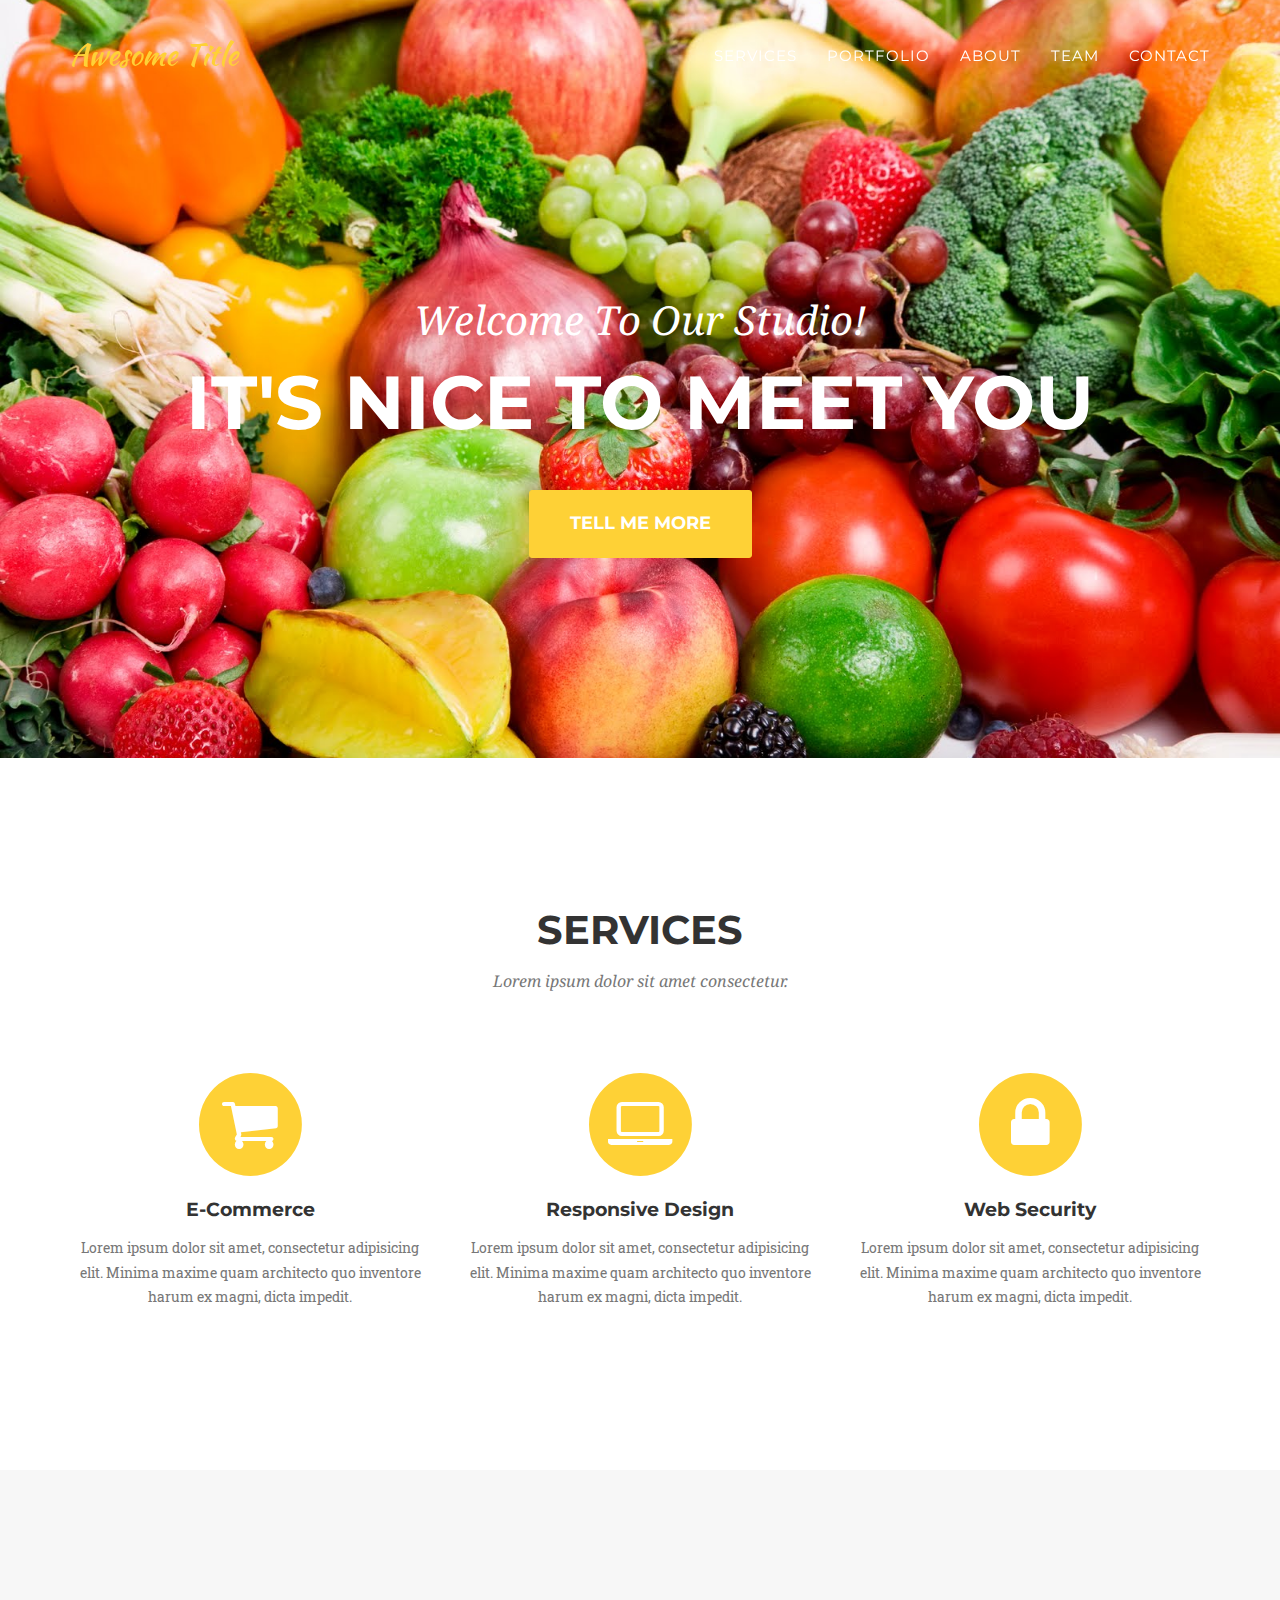
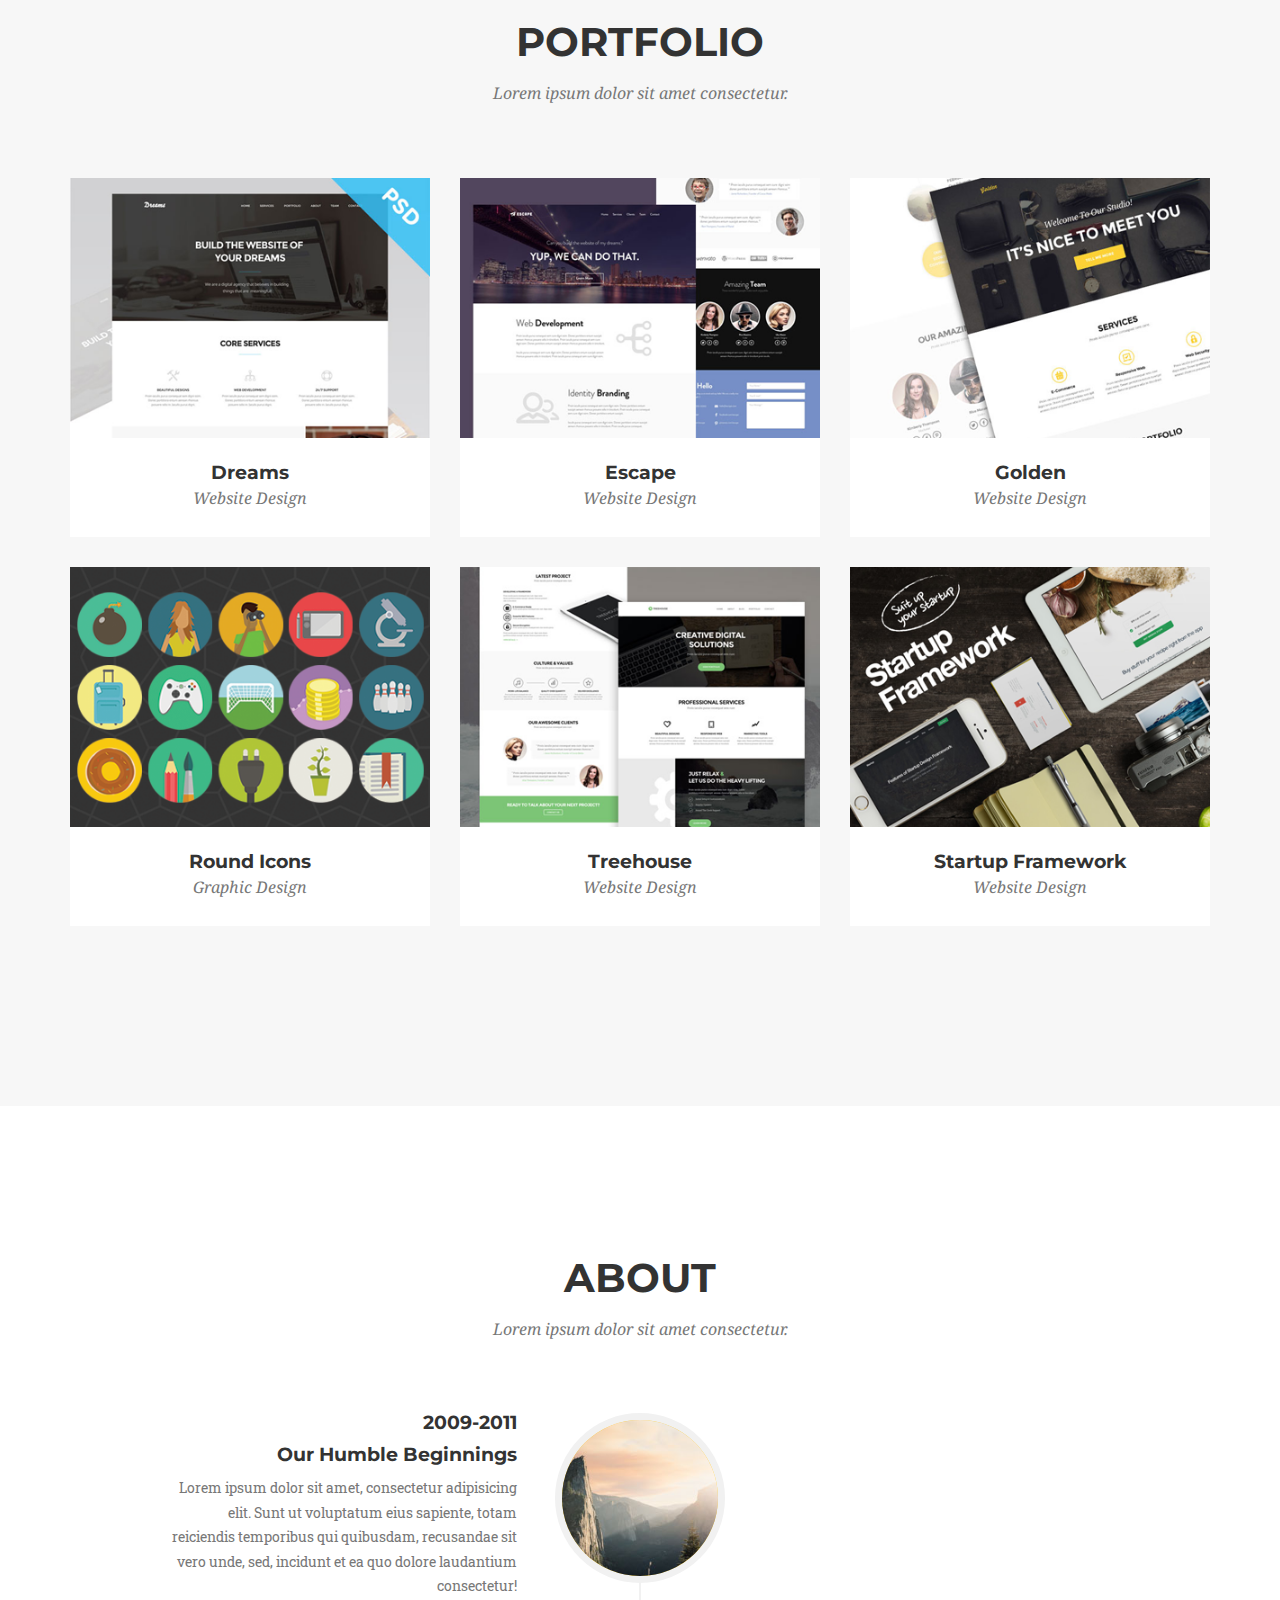
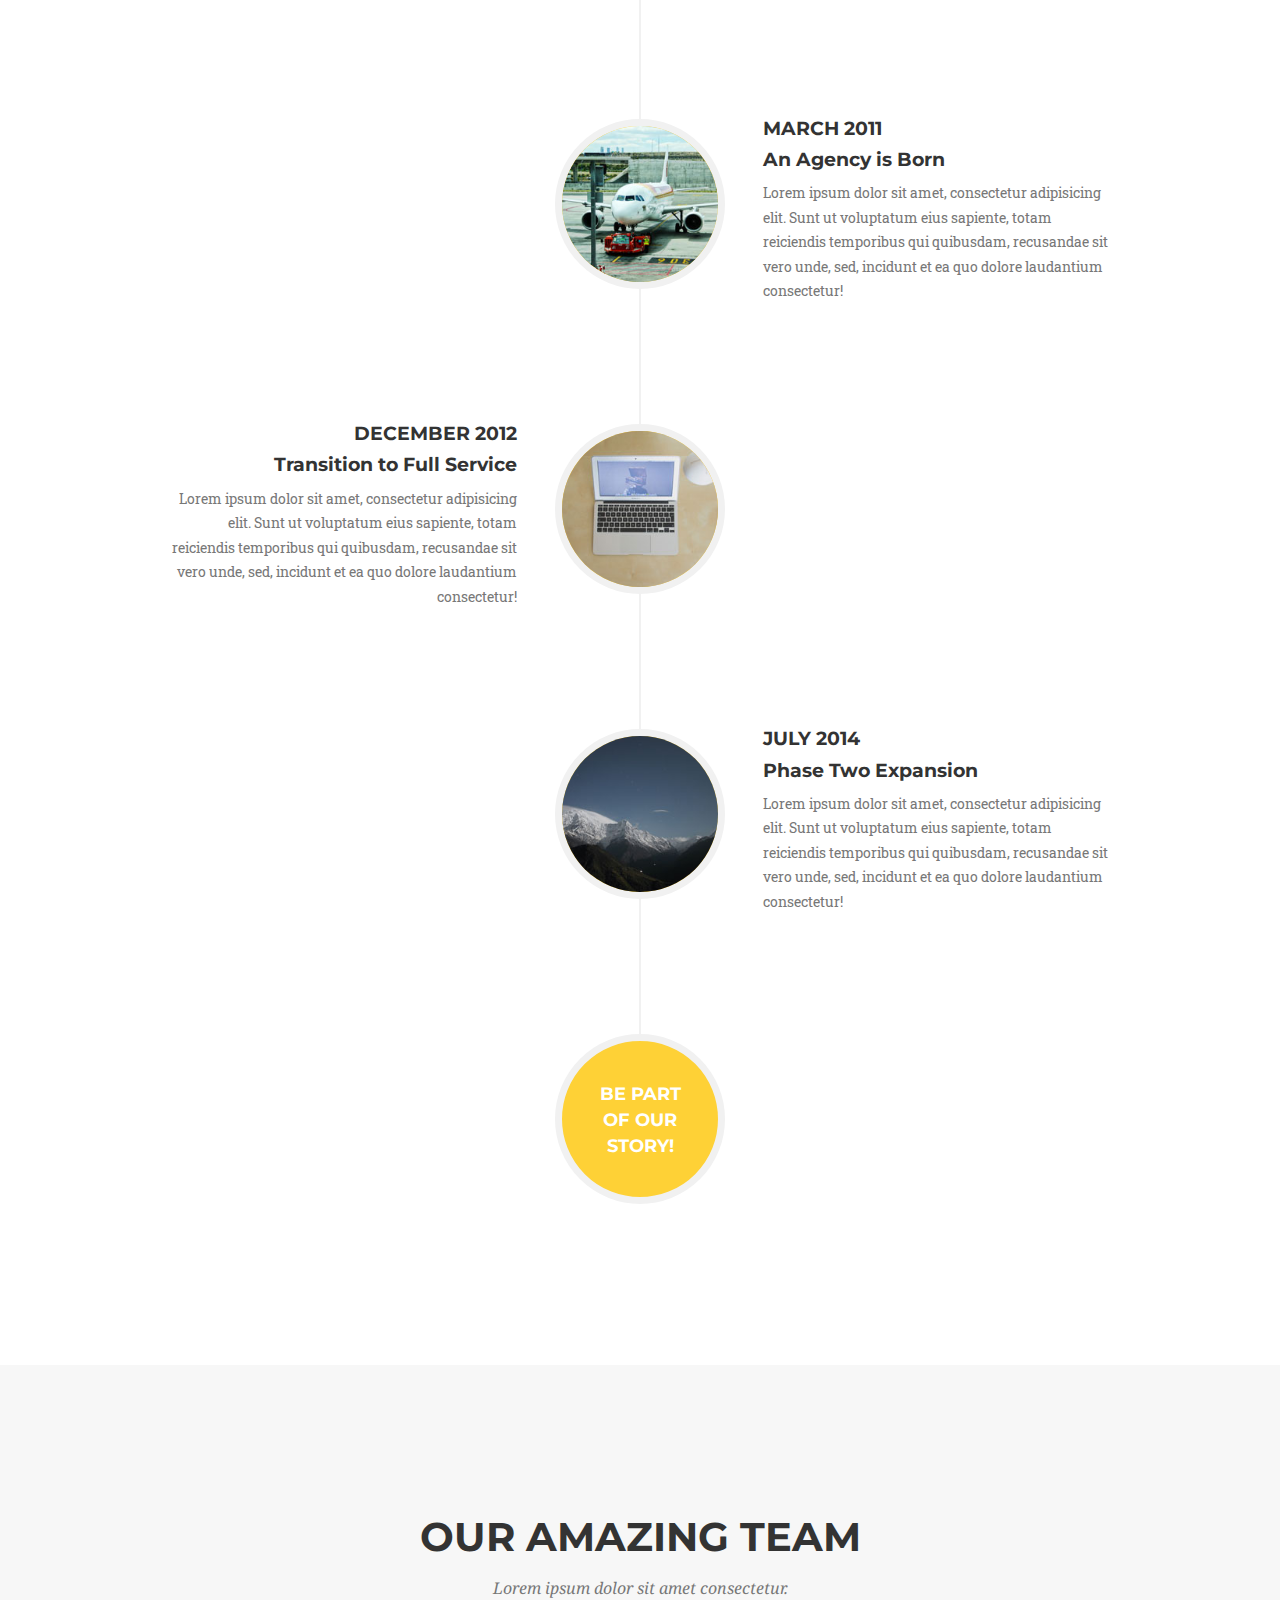
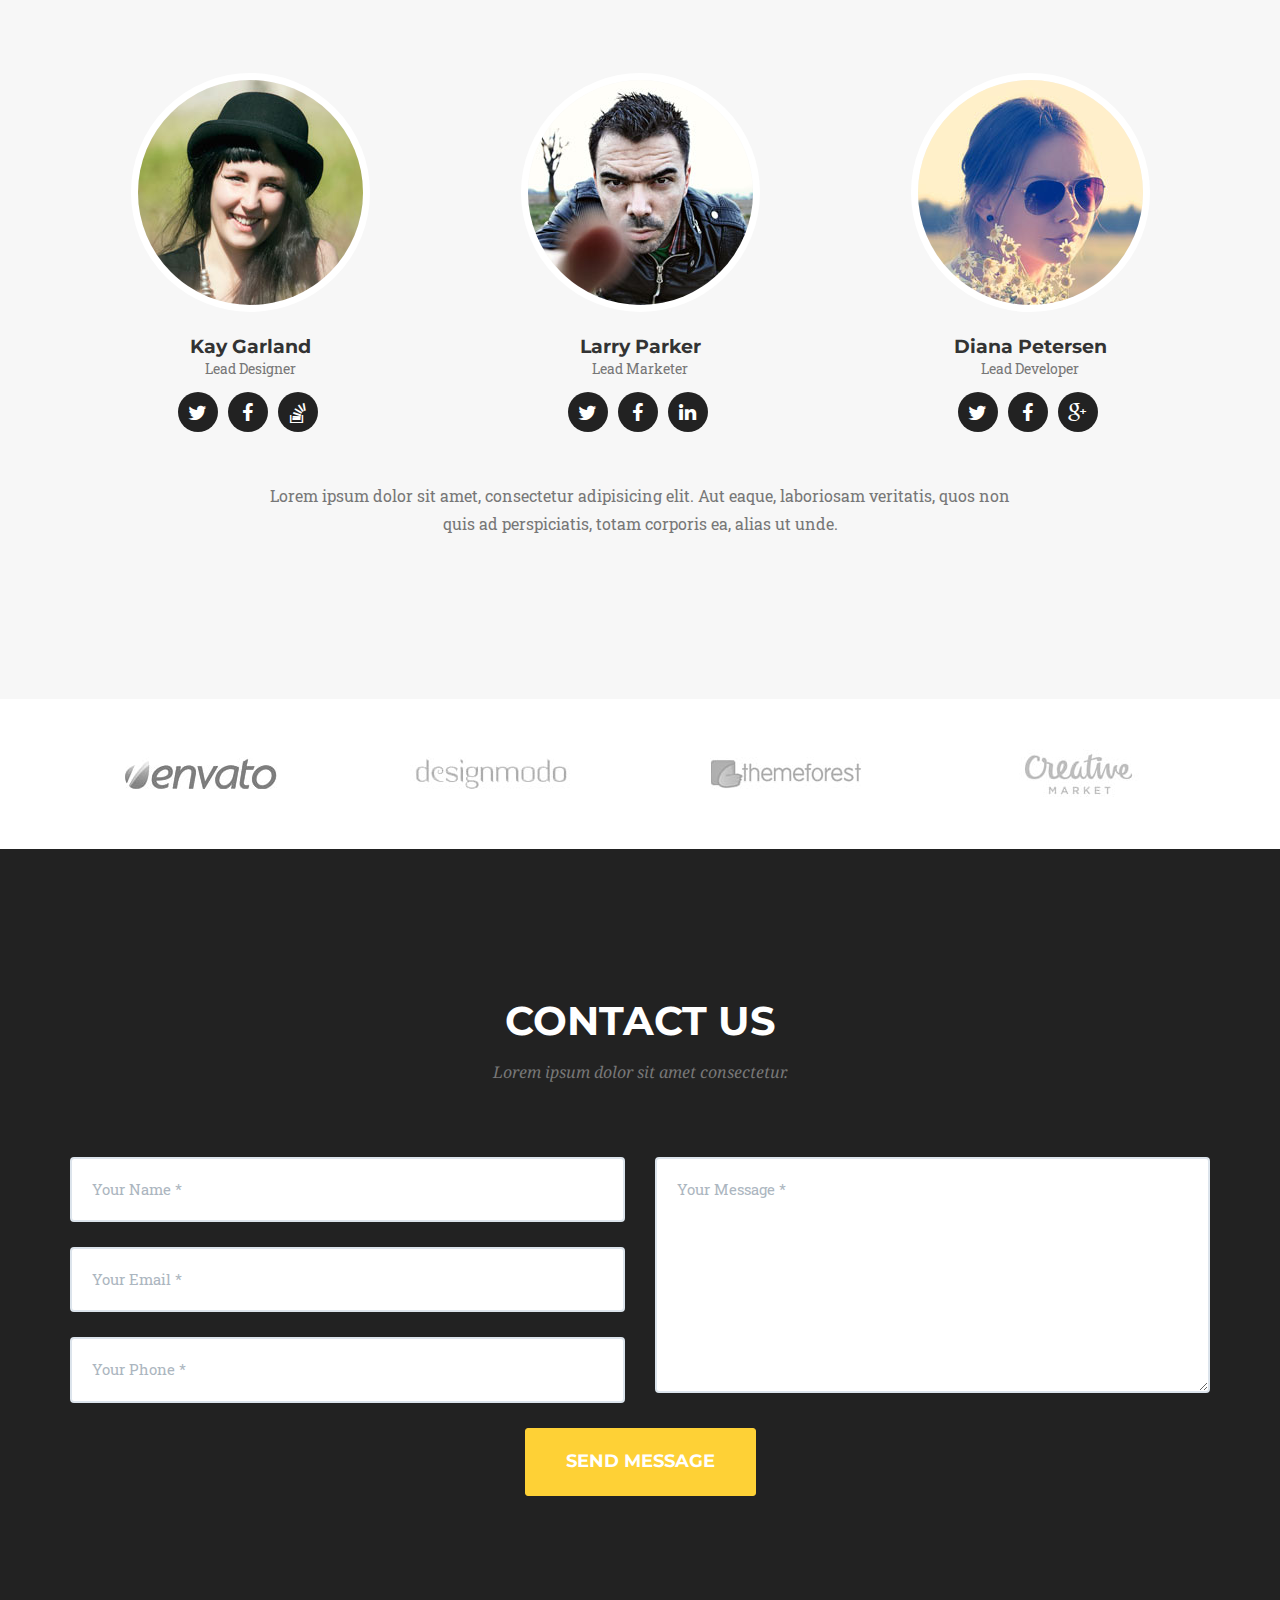
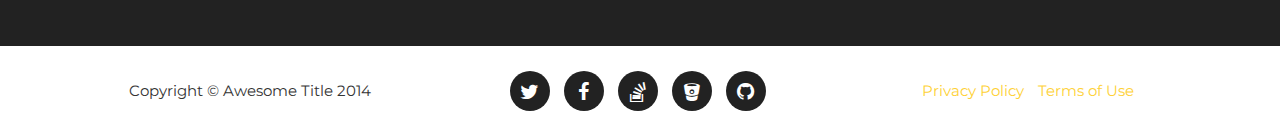
==== web development/2014/07/14/project-5/index.html @ 71df3bcd "2015-03-20" ====
<!DOCTYPE html>
<html>

  <head>
    <meta charset="utf-8">
    <meta http-equiv="X-UA-Compatible" content="IE=edge">
    <title>Startup Framework</title>
    <meta name="viewport" content="width=device-width">
    <meta name="description" content="Write an awesome description for your new site here. You can edit this line in _config.yml. It will appear in your document head meta (for Google search results) and in your feed.xml site description.">
    <link rel="canonical" href="https://y7kim.github.io/web%20development/2014/07/14/project-5/">


    <!-- Custom CSS & Bootstrap Core CSS - Uses Bootswatch Flatly Theme: http://bootswatch.com/flatly/ -->
    <link rel="stylesheet" href="/style.css">

    <!-- Custom Fonts -->
    <link rel="stylesheet" href="/assets/css/font-awesome/css/font-awesome.min.css">
    <link href="http://fonts.googleapis.com/css?family=Montserrat:400,700" rel="stylesheet" type="text/css">
    <link href='http://fonts.googleapis.com/css?family=Kaushan+Script' rel='stylesheet' type='text/css'>
    <link href="http://fonts.googleapis.com/css?family=Lato:400,700,400italic,700italic" rel="stylesheet" type="text/css">
    <link href='http://fonts.googleapis.com/css?family=Droid+Serif:400,700,400italic,700italic' rel='stylesheet' type='text/css'>
    <link href='http://fonts.googleapis.com/css?family=Roboto+Slab:400,100,300,700' rel='stylesheet' type='text/css'>

    <!-- HTML5 Shim and Respond.js IE8 support of HTML5 elements and media queries -->
    <!-- WARNING: Respond.js doesn't work if you view the page via file:// -->
    <!--[if lt IE 9]>
        <script src="https://oss.maxcdn.com/libs/html5shiv/3.7.0/html5shiv.js"></script>
        <script src="https://oss.maxcdn.com/libs/respond.js/1.4.2/respond.min.js"></script>
    <![endif]-->
</head>



    <body id="page-top" class="index">

    <!-- Navigation -->
    <nav class="navbar navbar-default navbar-fixed-top">
        <div class="container">
            <!-- Brand and toggle get grouped for better mobile display -->
            <div class="navbar-header page-scroll">
                <button type="button" class="navbar-toggle" data-toggle="collapse" data-target="#bs-example-navbar-collapse-1">
                    <span class="sr-only">Toggle navigation</span>
                    <span class="icon-bar"></span>
                    <span class="icon-bar"></span>
                    <span class="icon-bar"></span>
                </button>
                <a class="navbar-brand page-scroll" href="#page-top">Awesome Title</a>
            </div>

            <!-- Collect the nav links, forms, and other content for toggling -->
            <div class="collapse navbar-collapse" id="bs-example-navbar-collapse-1">
                <ul class="nav navbar-nav navbar-right">
                    <li class="hidden">
                        <a href="#page-top"></a>
                    </li>
                    <li>
                        <a class="page-scroll" href="#services">Services</a>
                    </li>
                    <li>
                        <a class="page-scroll" href="#portfolio">Portfolio</a>
                    </li>
                    <li>
                        <a class="page-scroll" href="#about">About</a>
                    </li>
                    <li>
                        <a class="page-scroll" href="#team">Team</a>
                    </li>
                    <li>
                        <a class="page-scroll" href="#contact">Contact</a>
                    </li>
                </ul>
            </div>
            <!-- /.navbar-collapse -->
        </div>
        <!-- /.container-fluid -->
    </nav>

    <!-- Header -->
    <header>
        <div class="container">
            <div class="intro-text">
                <div class="intro-lead-in">Welcome To Our Studio!</div>
                <div class="intro-heading">It's Nice To Meet You</div>
                <a href="#services" class="page-scroll btn btn-xl">Tell Me More</a>
            </div>
        </div>
    </header>
<!--
        
          
        
          
        
 -->


    <!-- Services Section -->
    <section id="services">
        <div class="container">
            <div class="row">
                <div class="col-lg-12 text-center">
                    <h2 class="section-heading">Services</h2>
                    <h3 class="section-subheading text-muted">Lorem ipsum dolor sit amet consectetur.</h3>
                </div>
            </div>
            <div class="row text-center">
                <div class="col-md-4">
                    <span class="fa-stack fa-4x">
                        <i class="fa fa-circle fa-stack-2x text-primary"></i>
                        <i class="fa fa-shopping-cart fa-stack-1x fa-inverse"></i>
                    </span>
                    <h4 class="service-heading">E-Commerce</h4>
                    <p class="text-muted">Lorem ipsum dolor sit amet, consectetur adipisicing elit. Minima maxime quam architecto quo inventore harum ex magni, dicta impedit.</p>
                </div>
                <div class="col-md-4">
                    <span class="fa-stack fa-4x">
                        <i class="fa fa-circle fa-stack-2x text-primary"></i>
                        <i class="fa fa-laptop fa-stack-1x fa-inverse"></i>
                    </span>
                    <h4 class="service-heading">Responsive Design</h4>
                    <p class="text-muted">Lorem ipsum dolor sit amet, consectetur adipisicing elit. Minima maxime quam architecto quo inventore harum ex magni, dicta impedit.</p>
                </div>
                <div class="col-md-4">
                    <span class="fa-stack fa-4x">
                        <i class="fa fa-circle fa-stack-2x text-primary"></i>
                        <i class="fa fa-lock fa-stack-1x fa-inverse"></i>
                    </span>
                    <h4 class="service-heading">Web Security</h4>
                    <p class="text-muted">Lorem ipsum dolor sit amet, consectetur adipisicing elit. Minima maxime quam architecto quo inventore harum ex magni, dicta impedit.</p>
                </div>
            </div>
        </div>
    </section>
    <!-- Portfolio Grid Section -->
    <section id="portfolio" class="bg-light-gray">
        <div class="container">
            <div class="row">
                <div class="col-lg-12 text-center">
                    <h2 class="section-heading">Portfolio</h2>
                    <h3 class="section-subheading text-muted">Lorem ipsum dolor sit amet consectetur.</h3>
                </div>
            </div>
            <div class="row">
            
                <div class="col-md-4 col-sm-6 portfolio-item">
                    <a href="#portfolioModal1" class="portfolio-link" data-toggle="modal">
                        <div class="portfolio-hover">
                            <div class="portfolio-hover-content">
                                <i class="fa fa-plus fa-3x"></i>
                            </div>
                        </div>
                        <img src="/assets/img/portfolio/dreams-thumbnail.png" class="img-responsive" alt="">
                    </a>
                    <div class="portfolio-caption">
                        <h4>Dreams</h4>
                        <p class="text-muted">Website Design</p>
                    </div>
                </div>
            
                <div class="col-md-4 col-sm-6 portfolio-item">
                    <a href="#portfolioModal2" class="portfolio-link" data-toggle="modal">
                        <div class="portfolio-hover">
                            <div class="portfolio-hover-content">
                                <i class="fa fa-plus fa-3x"></i>
                            </div>
                        </div>
                        <img src="/assets/img/portfolio/escape-thumbnail.png" class="img-responsive" alt="">
                    </a>
                    <div class="portfolio-caption">
                        <h4>Escape</h4>
                        <p class="text-muted">Website Design</p>
                    </div>
                </div>
            
                <div class="col-md-4 col-sm-6 portfolio-item">
                    <a href="#portfolioModal3" class="portfolio-link" data-toggle="modal">
                        <div class="portfolio-hover">
                            <div class="portfolio-hover-content">
                                <i class="fa fa-plus fa-3x"></i>
                            </div>
                        </div>
                        <img src="/assets/img/portfolio/golden-thumbnail.png" class="img-responsive" alt="">
                    </a>
                    <div class="portfolio-caption">
                        <h4>Golden</h4>
                        <p class="text-muted">Website Design</p>
                    </div>
                </div>
            
                <div class="col-md-4 col-sm-6 portfolio-item">
                    <a href="#portfolioModal6" class="portfolio-link" data-toggle="modal">
                        <div class="portfolio-hover">
                            <div class="portfolio-hover-content">
                                <i class="fa fa-plus fa-3x"></i>
                            </div>
                        </div>
                        <img src="/assets/img/portfolio/roundicons-thumbnail.png" class="img-responsive" alt="">
                    </a>
                    <div class="portfolio-caption">
                        <h4>Round Icons</h4>
                        <p class="text-muted">Graphic Design</p>
                    </div>
                </div>
            
                <div class="col-md-4 col-sm-6 portfolio-item">
                    <a href="#portfolioModal4" class="portfolio-link" data-toggle="modal">
                        <div class="portfolio-hover">
                            <div class="portfolio-hover-content">
                                <i class="fa fa-plus fa-3x"></i>
                            </div>
                        </div>
                        <img src="/assets/img/portfolio/treehouse-thumbnail.png" class="img-responsive" alt="">
                    </a>
                    <div class="portfolio-caption">
                        <h4>Treehouse</h4>
                        <p class="text-muted">Website Design</p>
                    </div>
                </div>
            
                <div class="col-md-4 col-sm-6 portfolio-item">
                    <a href="#portfolioModal5" class="portfolio-link" data-toggle="modal">
                        <div class="portfolio-hover">
                            <div class="portfolio-hover-content">
                                <i class="fa fa-plus fa-3x"></i>
                            </div>
                        </div>
                        <img src="/assets/img/portfolio/startup-framework-thumbnail.png" class="img-responsive" alt="">
                    </a>
                    <div class="portfolio-caption">
                        <h4>Startup Framework</h4>
                        <p class="text-muted">Website Design</p>
                    </div>
                </div>
            
            </div>
        </div>
    </section>
    <!-- About Section -->
    <section id="about">
        <div class="container">
            <div class="row">
                <div class="col-lg-12 text-center">
                    <h2 class="section-heading">About</h2>
                    <h3 class="section-subheading text-muted">Lorem ipsum dolor sit amet consectetur.</h3>
                </div>
            </div>
            <div class="row">
                <div class="col-lg-12">
                    <ul class="timeline">
                        <li>
                            <div class="timeline-image">
                                <img class="img-circle img-responsive" src="/assets/img/about/1.jpg" alt="">
                            </div>
                            <div class="timeline-panel">
                                <div class="timeline-heading">
                                    <h4>2009-2011</h4>
                                    <h4 class="subheading">Our Humble Beginnings</h4>
                                </div>
                                <div class="timeline-body">
                                    <p class="text-muted">Lorem ipsum dolor sit amet, consectetur adipisicing elit. Sunt ut voluptatum eius sapiente, totam reiciendis temporibus qui quibusdam, recusandae sit vero unde, sed, incidunt et ea quo dolore laudantium consectetur!</p>
                                </div>
                            </div>
                        </li>
                        <li class="timeline-inverted">
                            <div class="timeline-image">
                                <img class="img-circle img-responsive" src="/assets/img/about/2.jpg" alt="">
                            </div>
                            <div class="timeline-panel">
                                <div class="timeline-heading">
                                    <h4>March 2011</h4>
                                    <h4 class="subheading">An Agency is Born</h4>
                                </div>
                                <div class="timeline-body">
                                    <p class="text-muted">Lorem ipsum dolor sit amet, consectetur adipisicing elit. Sunt ut voluptatum eius sapiente, totam reiciendis temporibus qui quibusdam, recusandae sit vero unde, sed, incidunt et ea quo dolore laudantium consectetur!</p>
                                </div>
                            </div>
                        </li>
                        <li>
                            <div class="timeline-image">
                                <img class="img-circle img-responsive" src="/assets/img/about/3.jpg" alt="">
                            </div>
                            <div class="timeline-panel">
                                <div class="timeline-heading">
                                    <h4>December 2012</h4>
                                    <h4 class="subheading">Transition to Full Service</h4>
                                </div>
                                <div class="timeline-body">
                                    <p class="text-muted">Lorem ipsum dolor sit amet, consectetur adipisicing elit. Sunt ut voluptatum eius sapiente, totam reiciendis temporibus qui quibusdam, recusandae sit vero unde, sed, incidunt et ea quo dolore laudantium consectetur!</p>
                                </div>
                            </div>
                        </li>
                        <li class="timeline-inverted">
                            <div class="timeline-image">
                                <img class="img-circle img-responsive" src="/assets/img/about/4.jpg" alt="">
                            </div>
                            <div class="timeline-panel">
                                <div class="timeline-heading">
                                    <h4>July 2014</h4>
                                    <h4 class="subheading">Phase Two Expansion</h4>
                                </div>
                                <div class="timeline-body">
                                    <p class="text-muted">Lorem ipsum dolor sit amet, consectetur adipisicing elit. Sunt ut voluptatum eius sapiente, totam reiciendis temporibus qui quibusdam, recusandae sit vero unde, sed, incidunt et ea quo dolore laudantium consectetur!</p>
                                </div>
                            </div>
                        </li>
                        <li class="timeline-inverted">
                            <div class="timeline-image">
                                <h4>Be Part
                                    <br>Of Our
                                    <br>Story!</h4>
                            </div>
                        </li>
                    </ul>
                </div>
            </div>
        </div>
    </section>
    <!-- Team Section -->
    <section id="team" class="bg-light-gray">
        <div class="container">
            <div class="row">
                <div class="col-lg-12 text-center">
                    <h2 class="section-heading">Our Amazing Team</h2>
                    <h3 class="section-subheading text-muted">Lorem ipsum dolor sit amet consectetur.</h3>
                </div>
            </div>
            <div class="row">
                
                <div class="col-sm-4">
                    <div class="team-member">
                        <img src="/assets/img/team/1.jpg" class="img-responsive img-circle" alt="">
                        <h4>Kay Garland</h4>
                        <p class="text-muted">Lead Designer</p>
                        <ul class="list-inline social-buttons">
                            
                            <li><a href=""><i class="fa fa-twitter"></i></a>
                            
                            <li><a href=""><i class="fa fa-facebook"></i></a>
                            
                            <li><a href=""><i class="fa fa-stack-overflow"></i></a>
                            

                        </ul>
                    </div>
                </div>
                
                <div class="col-sm-4">
                    <div class="team-member">
                        <img src="/assets/img/team/2.jpg" class="img-responsive img-circle" alt="">
                        <h4>Larry Parker</h4>
                        <p class="text-muted">Lead Marketer</p>
                        <ul class="list-inline social-buttons">
                            
                            <li><a href=""><i class="fa fa-twitter"></i></a>
                            
                            <li><a href=""><i class="fa fa-facebook"></i></a>
                            
                            <li><a href=""><i class="fa fa-linkedin"></i></a>
                            

                        </ul>
                    </div>
                </div>
                
                <div class="col-sm-4">
                    <div class="team-member">
                        <img src="/assets/img/team/3.jpg" class="img-responsive img-circle" alt="">
                        <h4>Diana Petersen</h4>
                        <p class="text-muted">Lead Developer</p>
                        <ul class="list-inline social-buttons">
                            
                            <li><a href=""><i class="fa fa-twitter"></i></a>
                            
                            <li><a href=""><i class="fa fa-facebook"></i></a>
                            
                            <li><a href=""><i class="fa fa-google-plus"></i></a>
                            

                        </ul>
                    </div>
                </div>
                
            </div>
            <div class="row">
                <div class="col-lg-8 col-lg-offset-2 text-center">
                    <p class="large text-muted">Lorem ipsum dolor sit amet, consectetur adipisicing elit. Aut eaque, laboriosam veritatis, quos non quis ad perspiciatis, totam corporis ea, alias ut unde.</p>
                </div>
            </div>
        </div>
    </section>
    <!-- Clients Aside -->
    <aside class="clients">
        <div class="container">
            <div class="row">
                <div class="col-md-3 col-sm-6">
                    <a href="#">
                        <img src="/assets/img/logos/envato.jpg" class="img-responsive img-centered" alt="">
                    </a>
                </div>
                <div class="col-md-3 col-sm-6">
                    <a href="#">
                        <img src="/assets/img/logos/designmodo.jpg" class="img-responsive img-centered" alt="">
                    </a>
                </div>
                <div class="col-md-3 col-sm-6">
                    <a href="#">
                        <img src="/assets/img/logos/themeforest.jpg" class="img-responsive img-centered" alt="">
                    </a>
                </div>
                <div class="col-md-3 col-sm-6">
                    <a href="#">
                        <img src="/assets/img/logos/creative-market.jpg" class="img-responsive img-centered" alt="">
                    </a>
                </div>
            </div>
        </div>
    </aside>
    <section id="contact">
        <div class="container">
            <div class="row">
                <div class="col-lg-12 text-center">
                    <h2 class="section-heading">Contact Us</h2>
                    <h3 class="section-subheading text-muted">Lorem ipsum dolor sit amet consectetur.</h3>
                </div>
            </div>
            <div class="row">
                <div class="col-lg-12">
                    <form name="sentMessage" id="contactForm" novalidate>
                        <div class="row">
                            <div class="col-md-6">
                                <div class="form-group">
                                    <input type="text" class="form-control" placeholder="Your Name *" id="name" required data-validation-required-message="Please enter your name.">
                                    <p class="help-block text-danger"></p>
                                </div>
                                <div class="form-group">
                                    <input type="email" class="form-control" placeholder="Your Email *" id="email" required data-validation-required-message="Please enter your email address.">
                                    <p class="help-block text-danger"></p>
                                </div>
                                <div class="form-group">
                                    <input type="tel" class="form-control" placeholder="Your Phone *" id="phone" required data-validation-required-message="Please enter your phone number.">
                                    <p class="help-block text-danger"></p>
                                </div>
                            </div>
                            <div class="col-md-6">
                                <div class="form-group">
                                    <textarea class="form-control" placeholder="Your Message *" id="message" required data-validation-required-message="Please enter a message."></textarea>
                                    <p class="help-block text-danger"></p>
                                </div>
                            </div>
                            <div class="clearfix"></div>
                            <div class="col-lg-12 text-center">
                                <div id="success"></div>
                                <button type="submit" class="btn btn-xl">Send Message</button>
                            </div>
                        </div>
                    </form>
                </div>
            </div>
        </div>
    </section>
      <footer>
        <div class="container">
            <div class="row">
                <div class="col-md-4">
                    <span class="copyright">Copyright &copy; Awesome Title 2014</span>
                </div>
                <div class="col-md-4">
                    <ul class="list-inline social-buttons">
                        
                        <li><a href="http://twitter.com/jekyllrb"><i class="fa fa-twitter"></i></a>
                        </li>
                        
                        <li><a href=""><i class="fa fa-facebook"></i></a>
                        </li>
                        
                        <li><a href="http://stackoverflow.com/questions/tagged/jekyll"><i class="fa fa-stack-overflow"></i></a>
                        </li>
                        
                        <li><a href="http://bitbucket.org/jekyll"><i class="fa fa-bitbucket"></i></a>
                        </li>
                        
                        <li><a href="http://github.com/jekyll"><i class="fa fa-github"></i></a>
                        </li>
                        
                    </ul>
                </div>
                <div class="col-md-4">
                    <ul class="list-inline quicklinks">
                        <li><a href="#">Privacy Policy</a>
                        </li>
                        <li><a href="#">Terms of Use</a>
                        </li>
                    </ul>
                </div>
            </div>
        </div>
    </footer>
     <!-- Portfolio Modals -->
 
    <div class="portfolio-modal modal fade" id="portfolioModal1" tabindex="-1" role="dialog" aria-hidden="true">
        <div class="modal-content">
            <div class="close-modal" data-dismiss="modal">
                <div class="lr">
                    <div class="rl">
                    </div>
                </div>
            </div>
            <div class="container">
                <div class="row">
                    <div class="col-lg-8 col-lg-offset-2">
                        <div class="modal-body">
                            <h2>Dreams</h2>
                            <hr class="star-primary">
                            <img src="/assets/img/portfolio/dreams.png" class="img-responsive img-centered" alt="image-alt">
                            <p>Lorem ipsum dolor sit amet, usu cu alterum nominavi lobortis. At duo novum diceret. Tantas apeirian vix et, usu sanctus postulant inciderint ut, populo diceret necessitatibus in vim. Cu eum dicam feugiat noluisse.</p>
                            <ul class="list-inline item-details">
                                <li>Client:
                                    <strong><a href="http://startbootstrap.com">Start Bootstrap</a>
                                    </strong>
                                </li>
                                <li>Date:
                                    <strong><a href="http://startbootstrap.com">April 2014</a>
                                    </strong>
                                </li>
                                <li>Service:
                                    <strong><a href="http://startbootstrap.com">Web Development</a>
                                    </strong>
                                </li>
                            </ul>
                            <button type="button" class="btn btn-default" data-dismiss="modal"><i class="fa fa-times"></i> Close</button>
                        </div>
                    </div>
                </div>
            </div>
        </div>
    </div>

    <div class="portfolio-modal modal fade" id="portfolioModal2" tabindex="-1" role="dialog" aria-hidden="true">
        <div class="modal-content">
            <div class="close-modal" data-dismiss="modal">
                <div class="lr">
                    <div class="rl">
                    </div>
                </div>
            </div>
            <div class="container">
                <div class="row">
                    <div class="col-lg-8 col-lg-offset-2">
                        <div class="modal-body">
                            <h2>Escape</h2>
                            <hr class="star-primary">
                            <img src="/assets/img/portfolio/escape.png" class="img-responsive img-centered" alt="image-alt">
                            <p>Lorem ipsum dolor sit amet, usu cu alterum nominavi lobortis. At duo novum diceret. Tantas apeirian vix et, usu sanctus postulant inciderint ut, populo diceret necessitatibus in vim. Cu eum dicam feugiat noluisse.</p>
                            <ul class="list-inline item-details">
                                <li>Client:
                                    <strong><a href="http://startbootstrap.com">Start Bootstrap</a>
                                    </strong>
                                </li>
                                <li>Date:
                                    <strong><a href="http://startbootstrap.com">April 2014</a>
                                    </strong>
                                </li>
                                <li>Service:
                                    <strong><a href="http://startbootstrap.com">Web Development</a>
                                    </strong>
                                </li>
                            </ul>
                            <button type="button" class="btn btn-default" data-dismiss="modal"><i class="fa fa-times"></i> Close</button>
                        </div>
                    </div>
                </div>
            </div>
        </div>
    </div>

    <div class="portfolio-modal modal fade" id="portfolioModal3" tabindex="-1" role="dialog" aria-hidden="true">
        <div class="modal-content">
            <div class="close-modal" data-dismiss="modal">
                <div class="lr">
                    <div class="rl">
                    </div>
                </div>
            </div>
            <div class="container">
                <div class="row">
                    <div class="col-lg-8 col-lg-offset-2">
                        <div class="modal-body">
                            <h2>Golden</h2>
                            <hr class="star-primary">
                            <img src="/assets/img/portfolio/golden.png" class="img-responsive img-centered" alt="image-alt">
                            <p>Lorem ipsum dolor sit amet, usu cu alterum nominavi lobortis. At duo novum diceret. Tantas apeirian vix et, usu sanctus postulant inciderint ut, populo diceret necessitatibus in vim. Cu eum dicam feugiat noluisse.</p>
                            <ul class="list-inline item-details">
                                <li>Client:
                                    <strong><a href="http://startbootstrap.com">Start Bootstrap</a>
                                    </strong>
                                </li>
                                <li>Date:
                                    <strong><a href="http://startbootstrap.com">April 2014</a>
                                    </strong>
                                </li>
                                <li>Service:
                                    <strong><a href="http://startbootstrap.com">Web Development</a>
                                    </strong>
                                </li>
                            </ul>
                            <button type="button" class="btn btn-default" data-dismiss="modal"><i class="fa fa-times"></i> Close</button>
                        </div>
                    </div>
                </div>
            </div>
        </div>
    </div>

    <div class="portfolio-modal modal fade" id="portfolioModal6" tabindex="-1" role="dialog" aria-hidden="true">
        <div class="modal-content">
            <div class="close-modal" data-dismiss="modal">
                <div class="lr">
                    <div class="rl">
                    </div>
                </div>
            </div>
            <div class="container">
                <div class="row">
                    <div class="col-lg-8 col-lg-offset-2">
                        <div class="modal-body">
                            <h2>Round Icons</h2>
                            <hr class="star-primary">
                            <img src="/assets/img/portfolio/roundicons.png" class="img-responsive img-centered" alt="image-alt">
                            <p>Lorem ipsum dolor sit amet, usu cu alterum nominavi lobortis. At duo novum diceret. Tantas apeirian vix et, usu sanctus postulant inciderint ut, populo diceret necessitatibus in vim. Cu eum dicam feugiat noluisse.</p>
                            <ul class="list-inline item-details">
                                <li>Client:
                                    <strong><a href="http://startbootstrap.com">Start Bootstrap</a>
                                    </strong>
                                </li>
                                <li>Date:
                                    <strong><a href="http://startbootstrap.com">April 2014</a>
                                    </strong>
                                </li>
                                <li>Service:
                                    <strong><a href="http://startbootstrap.com">Web Development</a>
                                    </strong>
                                </li>
                            </ul>
                            <button type="button" class="btn btn-default" data-dismiss="modal"><i class="fa fa-times"></i> Close</button>
                        </div>
                    </div>
                </div>
            </div>
        </div>
    </div>

    <div class="portfolio-modal modal fade" id="portfolioModal4" tabindex="-1" role="dialog" aria-hidden="true">
        <div class="modal-content">
            <div class="close-modal" data-dismiss="modal">
                <div class="lr">
                    <div class="rl">
                    </div>
                </div>
            </div>
            <div class="container">
                <div class="row">
                    <div class="col-lg-8 col-lg-offset-2">
                        <div class="modal-body">
                            <h2>Treehouse</h2>
                            <hr class="star-primary">
                            <img src="/assets/img/portfolio/treehouse.png" class="img-responsive img-centered" alt="image-alt">
                            <p>Lorem ipsum dolor sit amet, usu cu alterum nominavi lobortis. At duo novum diceret. Tantas apeirian vix et, usu sanctus postulant inciderint ut, populo diceret necessitatibus in vim. Cu eum dicam feugiat noluisse.</p>
                            <ul class="list-inline item-details">
                                <li>Client:
                                    <strong><a href="http://startbootstrap.com">Start Bootstrap</a>
                                    </strong>
                                </li>
                                <li>Date:
                                    <strong><a href="http://startbootstrap.com">April 2014</a>
                                    </strong>
                                </li>
                                <li>Service:
                                    <strong><a href="http://startbootstrap.com">Web Development</a>
                                    </strong>
                                </li>
                            </ul>
                            <button type="button" class="btn btn-default" data-dismiss="modal"><i class="fa fa-times"></i> Close</button>
                        </div>
                    </div>
                </div>
            </div>
        </div>
    </div>

    <div class="portfolio-modal modal fade" id="portfolioModal5" tabindex="-1" role="dialog" aria-hidden="true">
        <div class="modal-content">
            <div class="close-modal" data-dismiss="modal">
                <div class="lr">
                    <div class="rl">
                    </div>
                </div>
            </div>
            <div class="container">
                <div class="row">
                    <div class="col-lg-8 col-lg-offset-2">
                        <div class="modal-body">
                            <h2>Startup Framework</h2>
                            <hr class="star-primary">
                            <img src="/assets/img/portfolio/startup-framework.png" class="img-responsive img-centered" alt="image-alt">
                            <p>Lorem ipsum dolor sit amet, usu cu alterum nominavi lobortis. At duo novum diceret. Tantas apeirian vix et, usu sanctus postulant inciderint ut, populo diceret necessitatibus in vim. Cu eum dicam feugiat noluisse.</p>
                            <ul class="list-inline item-details">
                                <li>Client:
                                    <strong><a href="http://startbootstrap.com">Start Bootstrap</a>
                                    </strong>
                                </li>
                                <li>Date:
                                    <strong><a href="http://startbootstrap.com">April 2014</a>
                                    </strong>
                                </li>
                                <li>Service:
                                    <strong><a href="http://startbootstrap.com">Web Development</a>
                                    </strong>
                                </li>
                            </ul>
                            <button type="button" class="btn btn-default" data-dismiss="modal"><i class="fa fa-times"></i> Close</button>
                        </div>
                    </div>
                </div>
            </div>
        </div>
    </div>


     <!-- jQuery Version 1.11.0 -->
    <script src="/assets/js/jquery-1.11.0.js"></script>

    <!-- Bootstrap Core JavaScript -->
    <script src="/assets/js/bootstrap.min.js"></script>

    <!-- Plugin JavaScript -->
    <script src="/assets/js/jquery.easing.min.js"></script>
    <script src="/assets/js/classie.js"></script>
    <script src="/assets/js/cbpAnimatedHeader.js"></script>

    <!-- Contact Form JavaScript -->
    <script src="/assets/js/jqBootstrapValidation.js"></script>
    <script src="/assets/js/contact_me.js"></script>

    <!-- Custom Theme JavaScript -->
    <script src="/assets/js/agency.js"></script>


    </body>
</html>
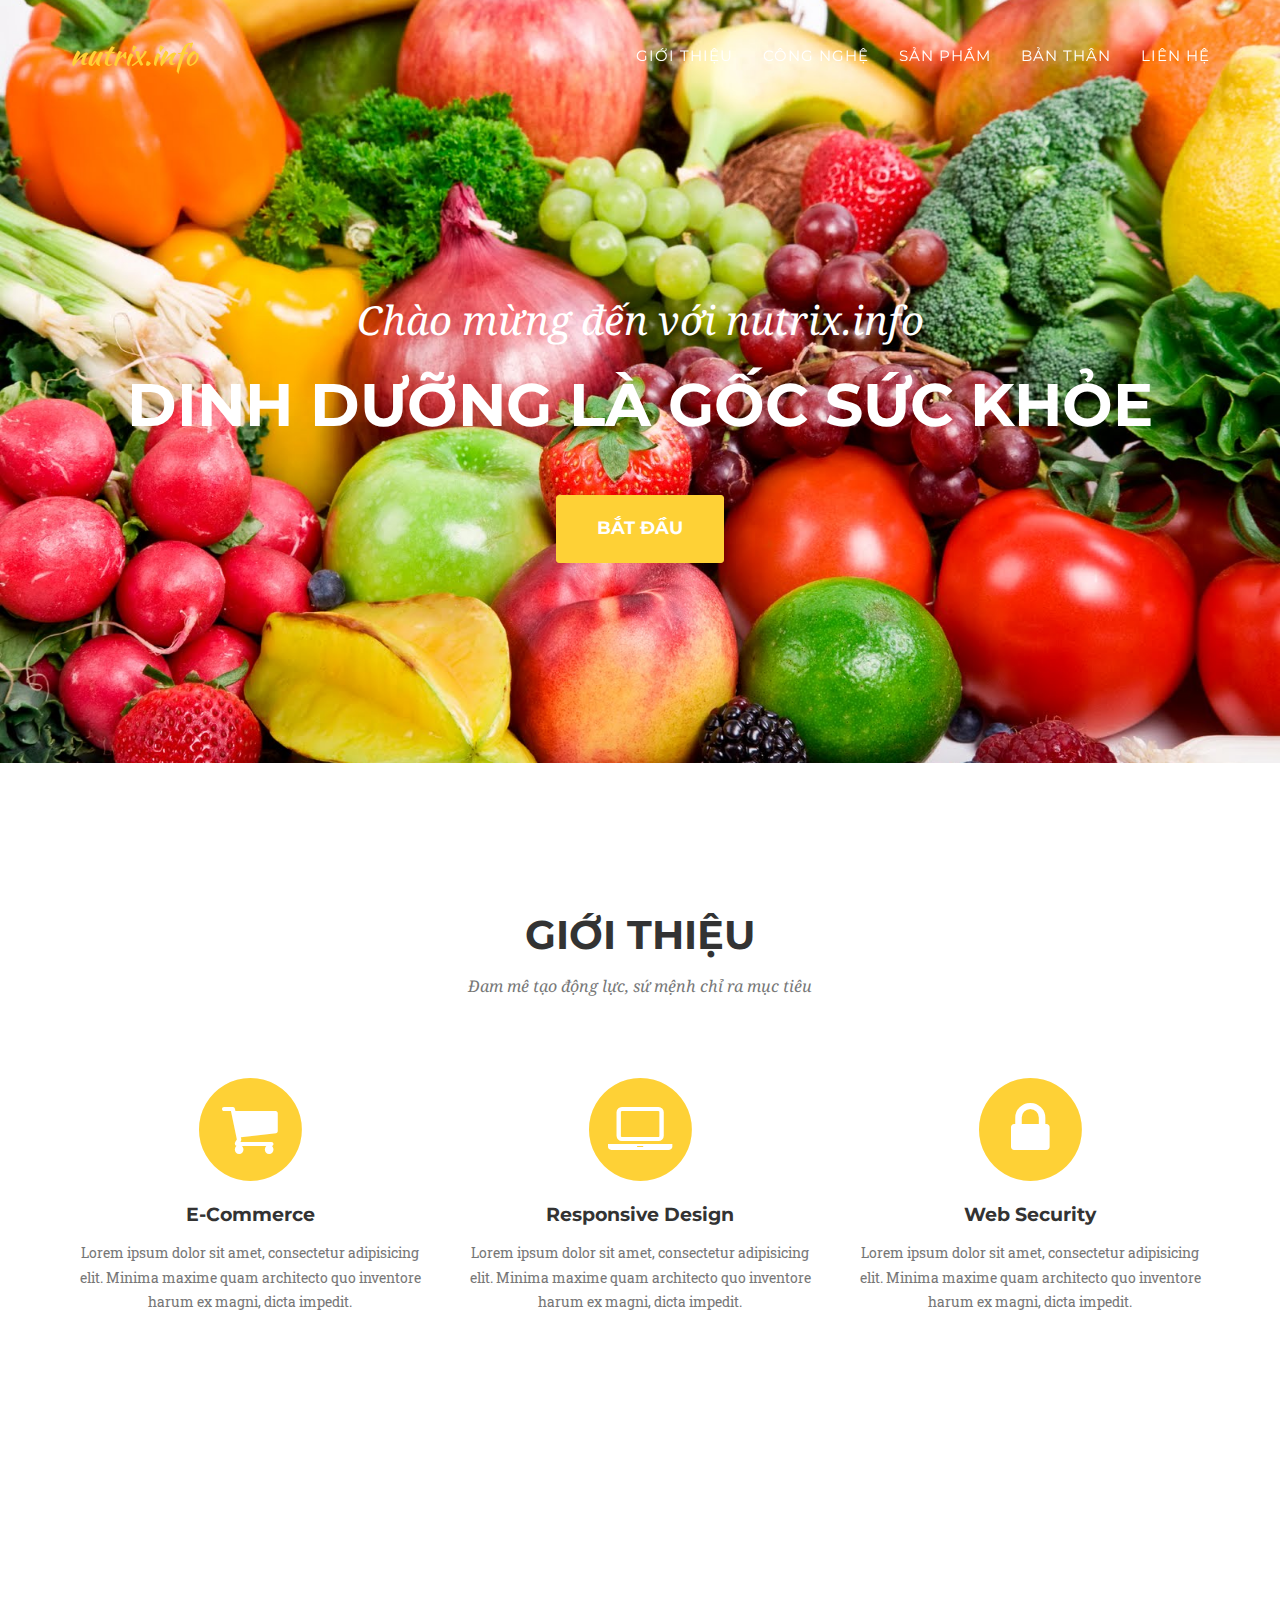
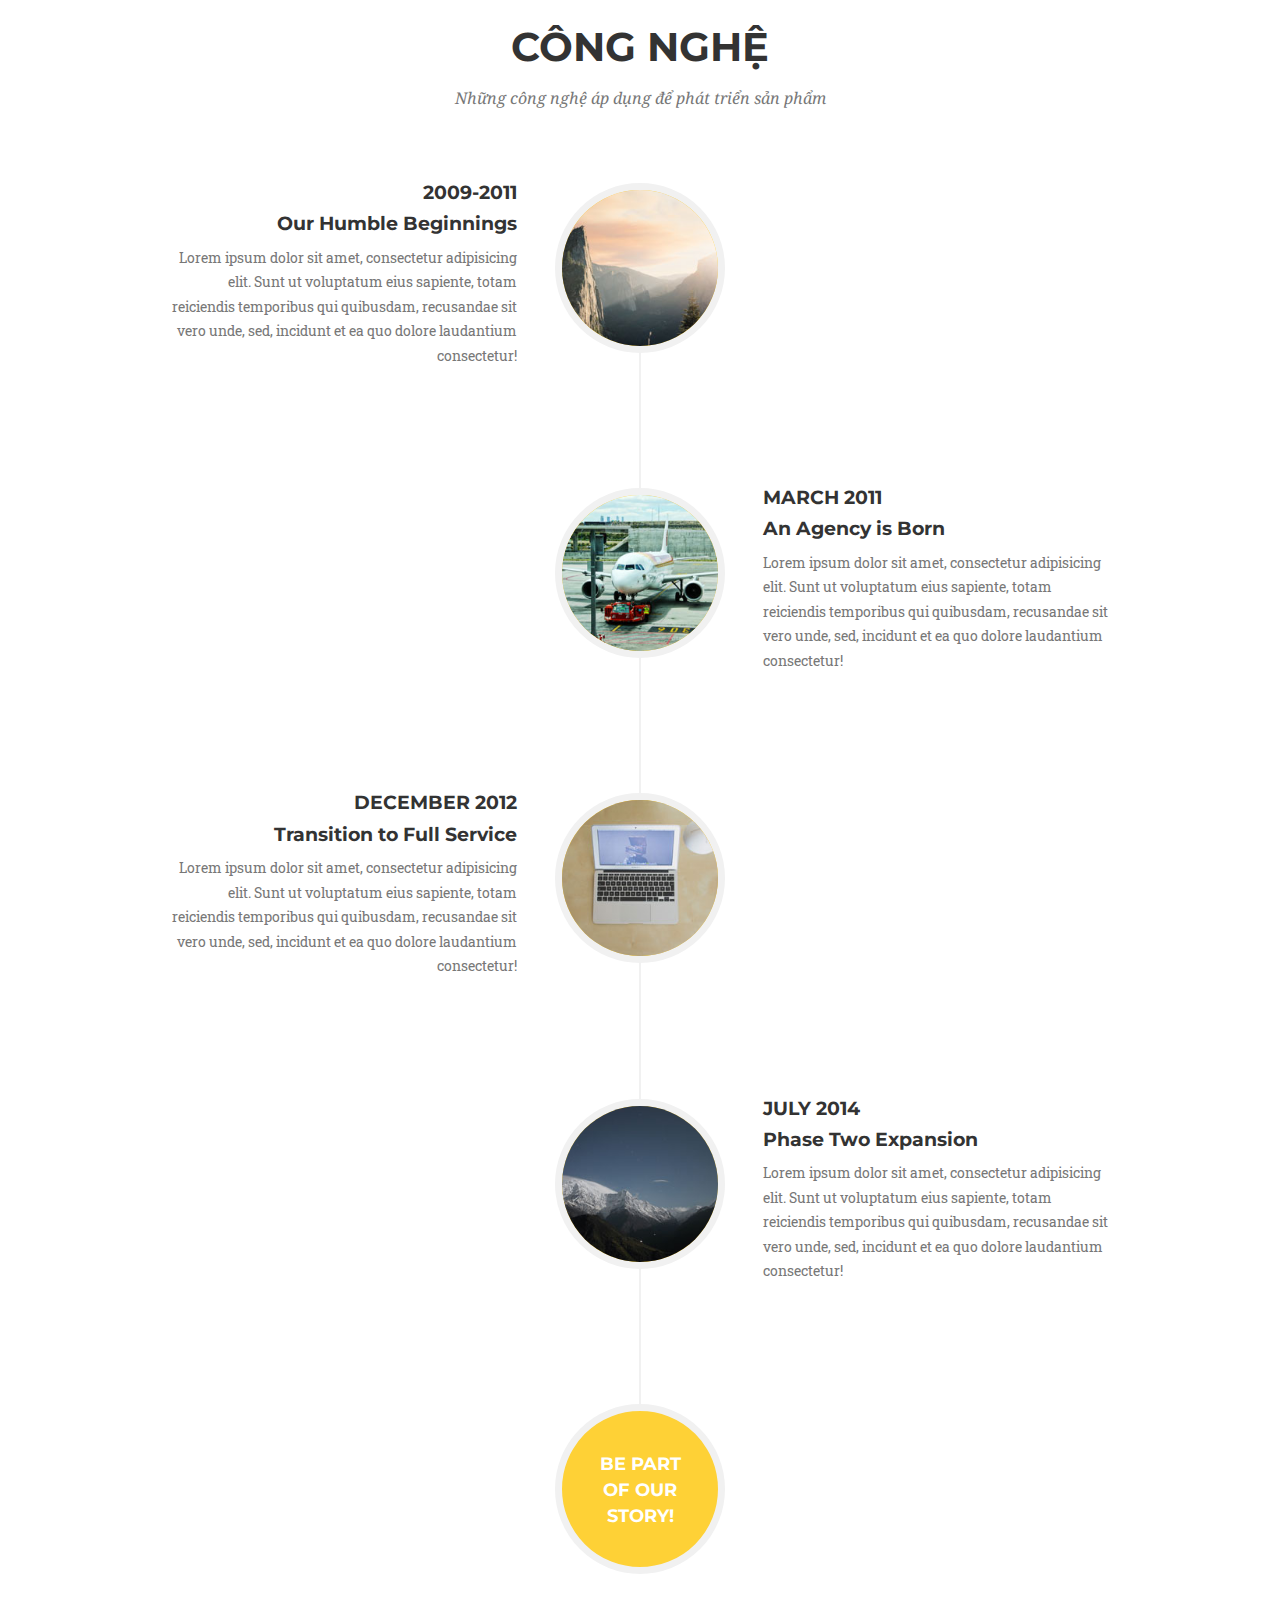
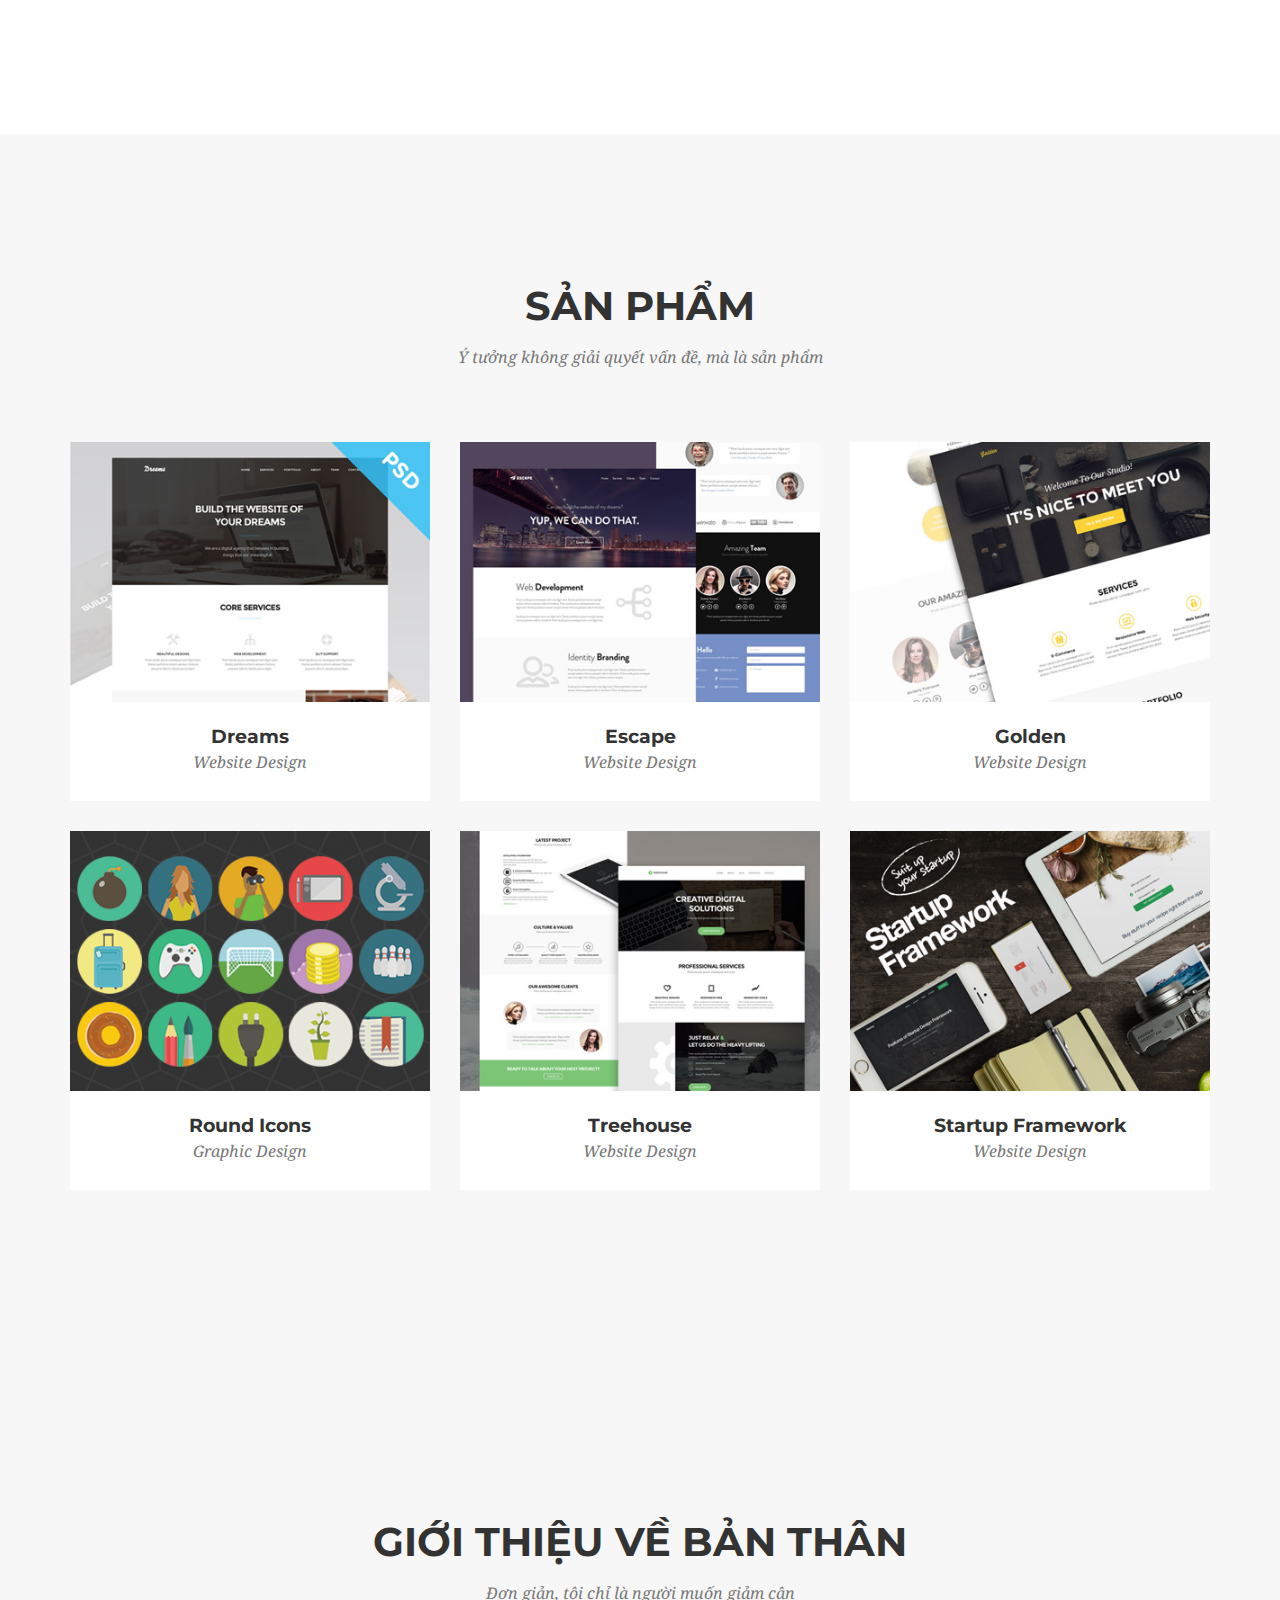
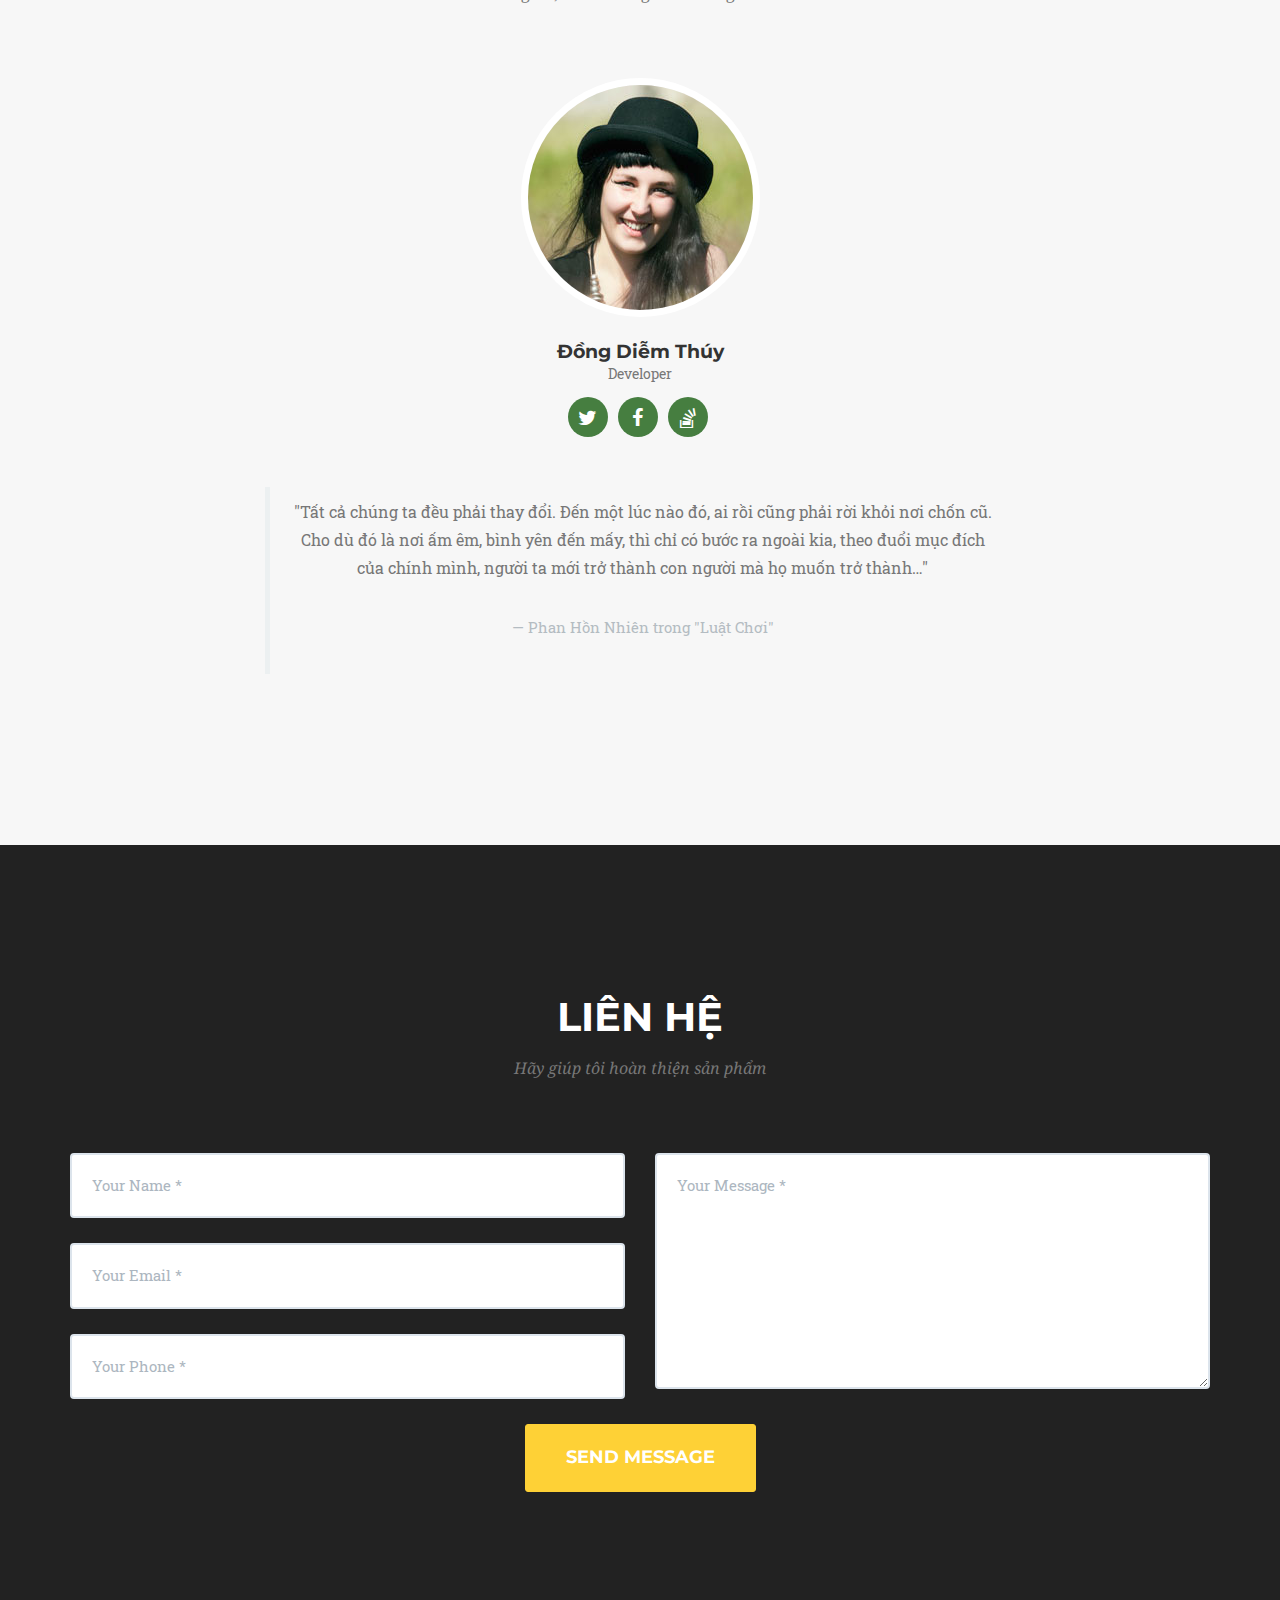
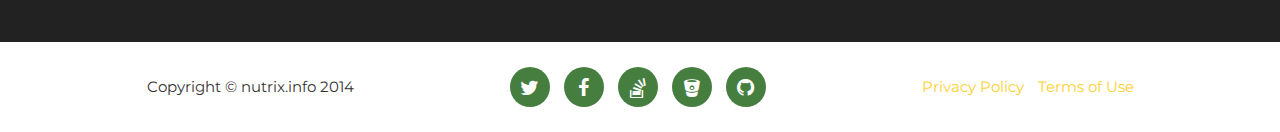
==== commit ad501a5e: "2015-03-21" ====
--- a/web development/2014/07/14/project-5/index.html
+++ b/web development/2014/07/14/project-5/index.html
@@ -7,7 +7,7 @@
     <title>Startup Framework</title>
     <meta name="viewport" content="width=device-width">
     <meta name="description" content="Write an awesome description for your new site here. You can edit this line in _config.yml. It will appear in your document head meta (for Google search results) and in your feed.xml site description.">
-    <link rel="canonical" href="https://y7kim.github.io/web%20development/2014/07/14/project-5/">
+    <link rel="canonical" href="http://nutrix.info/web%20development/2014/07/14/project-5/">
 
 
     <!-- Custom CSS & Bootstrap Core CSS - Uses Bootswatch Flatly Theme: http://bootswatch.com/flatly/ -->
@@ -44,7 +44,7 @@
                     <span class="icon-bar"></span>
                     <span class="icon-bar"></span>
                 </button>
-                <a class="navbar-brand page-scroll" href="#page-top">Awesome Title</a>
+                <a class="navbar-brand page-scroll" href="#page-top">nutrix.info</a>
             </div>
 
             <!-- Collect the nav links, forms, and other content for toggling -->
@@ -54,19 +54,19 @@
                         <a href="#page-top"></a>
                     </li>
                     <li>
-                        <a class="page-scroll" href="#services">Services</a>
+                        <a class="page-scroll" href="#services">Giới thiệu</a>
                     </li>
                     <li>
-                        <a class="page-scroll" href="#portfolio">Portfolio</a>
+                        <a class="page-scroll" href="#about">Công nghệ</a>
                     </li>
                     <li>
-                        <a class="page-scroll" href="#about">About</a>
+                        <a class="page-scroll" href="#portfolio">Sản phẩm</a>
                     </li>
                     <li>
-                        <a class="page-scroll" href="#team">Team</a>
+                        <a class="page-scroll" href="#team">Bản thân</a>
                     </li>
                     <li>
-                        <a class="page-scroll" href="#contact">Contact</a>
+                        <a class="page-scroll" href="#contact">Liên hệ</a>
                     </li>
                 </ul>
             </div>
@@ -79,9 +79,9 @@
     <header>
         <div class="container">
             <div class="intro-text">
-                <div class="intro-lead-in">Welcome To Our Studio!</div>
-                <div class="intro-heading">It's Nice To Meet You</div>
-                <a href="#services" class="page-scroll btn btn-xl">Tell Me More</a>
+                <div class="intro-lead-in">Chào mừng đến với nutrix.info</div>
+                <div class="intro-heading">Dinh dưỡng là gốc sức khỏe</div>
+                <a href="#services" class="page-scroll btn btn-xl">Bắt đầu</a>
             </div>
         </div>
     </header>
@@ -99,8 +99,8 @@
         <div class="container">
             <div class="row">
                 <div class="col-lg-12 text-center">
-                    <h2 class="section-heading">Services</h2>
-                    <h3 class="section-subheading text-muted">Lorem ipsum dolor sit amet consectetur.</h3>
+                    <h2 class="section-heading">Giới thiệu</h2>
+                    <h3 class="section-subheading text-muted">Đam mê tạo động lực, sứ mệnh chỉ ra mục tiêu</h3>
                 </div>
             </div>
             <div class="row text-center">
@@ -131,13 +131,95 @@
             </div>
         </div>
     </section>
+
+    <!-- About Section -->
+    <section id="about">
+        <div class="container">
+            <div class="row">
+                <div class="col-lg-12 text-center">
+                    <h2 class="section-heading">Công nghệ</h2>
+                    <h3 class="section-subheading text-muted">Những công nghệ áp dụng để phát triển sản phẩm</h3>
+                </div>
+            </div>
+            <div class="row">
+                <div class="col-lg-12">
+                    <ul class="timeline">
+                        <li>
+                            <div class="timeline-image">
+                                <img class="img-circle img-responsive" src="/assets/img/about/1.jpg" alt="">
+                            </div>
+                            <div class="timeline-panel">
+                                <div class="timeline-heading">
+                                    <h4>2009-2011</h4>
+                                    <h4 class="subheading">Our Humble Beginnings</h4>
+                                </div>
+                                <div class="timeline-body">
+                                    <p class="text-muted">Lorem ipsum dolor sit amet, consectetur adipisicing elit. Sunt ut voluptatum eius sapiente, totam reiciendis temporibus qui quibusdam, recusandae sit vero unde, sed, incidunt et ea quo dolore laudantium consectetur!</p>
+                                </div>
+                            </div>
+                        </li>
+                        <li class="timeline-inverted">
+                            <div class="timeline-image">
+                                <img class="img-circle img-responsive" src="/assets/img/about/2.jpg" alt="">
+                            </div>
+                            <div class="timeline-panel">
+                                <div class="timeline-heading">
+                                    <h4>March 2011</h4>
+                                    <h4 class="subheading">An Agency is Born</h4>
+                                </div>
+                                <div class="timeline-body">
+                                    <p class="text-muted">Lorem ipsum dolor sit amet, consectetur adipisicing elit. Sunt ut voluptatum eius sapiente, totam reiciendis temporibus qui quibusdam, recusandae sit vero unde, sed, incidunt et ea quo dolore laudantium consectetur!</p>
+                                </div>
+                            </div>
+                        </li>
+                        <li>
+                            <div class="timeline-image">
+                                <img class="img-circle img-responsive" src="/assets/img/about/3.jpg" alt="">
+                            </div>
+                            <div class="timeline-panel">
+                                <div class="timeline-heading">
+                                    <h4>December 2012</h4>
+                                    <h4 class="subheading">Transition to Full Service</h4>
+                                </div>
+                                <div class="timeline-body">
+                                    <p class="text-muted">Lorem ipsum dolor sit amet, consectetur adipisicing elit. Sunt ut voluptatum eius sapiente, totam reiciendis temporibus qui quibusdam, recusandae sit vero unde, sed, incidunt et ea quo dolore laudantium consectetur!</p>
+                                </div>
+                            </div>
+                        </li>
+                        <li class="timeline-inverted">
+                            <div class="timeline-image">
+                                <img class="img-circle img-responsive" src="/assets/img/about/4.jpg" alt="">
+                            </div>
+                            <div class="timeline-panel">
+                                <div class="timeline-heading">
+                                    <h4>July 2014</h4>
+                                    <h4 class="subheading">Phase Two Expansion</h4>
+                                </div>
+                                <div class="timeline-body">
+                                    <p class="text-muted">Lorem ipsum dolor sit amet, consectetur adipisicing elit. Sunt ut voluptatum eius sapiente, totam reiciendis temporibus qui quibusdam, recusandae sit vero unde, sed, incidunt et ea quo dolore laudantium consectetur!</p>
+                                </div>
+                            </div>
+                        </li>
+                        <li class="timeline-inverted">
+                            <div class="timeline-image">
+                                <h4>Be Part
+                                    <br>Of Our
+                                    <br>Story!</h4>
+                            </div>
+                        </li>
+                    </ul>
+                </div>
+            </div>
+        </div>
+    </section>
+
     <!-- Portfolio Grid Section -->
     <section id="portfolio" class="bg-light-gray">
         <div class="container">
             <div class="row">
                 <div class="col-lg-12 text-center">
-                    <h2 class="section-heading">Portfolio</h2>
-                    <h3 class="section-subheading text-muted">Lorem ipsum dolor sit amet consectetur.</h3>
+                    <h2 class="section-heading">Sản phẩm</h2>
+                    <h3 class="section-subheading text-muted">Ý tưởng không giải quyết vấn đề, mà là sản phẩm</h3>
                 </div>
             </div>
             <div class="row">
@@ -235,192 +317,55 @@
             </div>
         </div>
     </section>
-    <!-- About Section -->
-    <section id="about">
-        <div class="container">
-            <div class="row">
-                <div class="col-lg-12 text-center">
-                    <h2 class="section-heading">About</h2>
-                    <h3 class="section-subheading text-muted">Lorem ipsum dolor sit amet consectetur.</h3>
-                </div>
-            </div>
-            <div class="row">
-                <div class="col-lg-12">
-                    <ul class="timeline">
-                        <li>
-                            <div class="timeline-image">
-                                <img class="img-circle img-responsive" src="/assets/img/about/1.jpg" alt="">
-                            </div>
-                            <div class="timeline-panel">
-                                <div class="timeline-heading">
-                                    <h4>2009-2011</h4>
-                                    <h4 class="subheading">Our Humble Beginnings</h4>
-                                </div>
-                                <div class="timeline-body">
-                                    <p class="text-muted">Lorem ipsum dolor sit amet, consectetur adipisicing elit. Sunt ut voluptatum eius sapiente, totam reiciendis temporibus qui quibusdam, recusandae sit vero unde, sed, incidunt et ea quo dolore laudantium consectetur!</p>
-                                </div>
-                            </div>
-                        </li>
-                        <li class="timeline-inverted">
-                            <div class="timeline-image">
-                                <img class="img-circle img-responsive" src="/assets/img/about/2.jpg" alt="">
-                            </div>
-                            <div class="timeline-panel">
-                                <div class="timeline-heading">
-                                    <h4>March 2011</h4>
-                                    <h4 class="subheading">An Agency is Born</h4>
-                                </div>
-                                <div class="timeline-body">
-                                    <p class="text-muted">Lorem ipsum dolor sit amet, consectetur adipisicing elit. Sunt ut voluptatum eius sapiente, totam reiciendis temporibus qui quibusdam, recusandae sit vero unde, sed, incidunt et ea quo dolore laudantium consectetur!</p>
-                                </div>
-                            </div>
-                        </li>
-                        <li>
-                            <div class="timeline-image">
-                                <img class="img-circle img-responsive" src="/assets/img/about/3.jpg" alt="">
-                            </div>
-                            <div class="timeline-panel">
-                                <div class="timeline-heading">
-                                    <h4>December 2012</h4>
-                                    <h4 class="subheading">Transition to Full Service</h4>
-                                </div>
-                                <div class="timeline-body">
-                                    <p class="text-muted">Lorem ipsum dolor sit amet, consectetur adipisicing elit. Sunt ut voluptatum eius sapiente, totam reiciendis temporibus qui quibusdam, recusandae sit vero unde, sed, incidunt et ea quo dolore laudantium consectetur!</p>
-                                </div>
-                            </div>
-                        </li>
-                        <li class="timeline-inverted">
-                            <div class="timeline-image">
-                                <img class="img-circle img-responsive" src="/assets/img/about/4.jpg" alt="">
-                            </div>
-                            <div class="timeline-panel">
-                                <div class="timeline-heading">
-                                    <h4>July 2014</h4>
-                                    <h4 class="subheading">Phase Two Expansion</h4>
-                                </div>
-                                <div class="timeline-body">
-                                    <p class="text-muted">Lorem ipsum dolor sit amet, consectetur adipisicing elit. Sunt ut voluptatum eius sapiente, totam reiciendis temporibus qui quibusdam, recusandae sit vero unde, sed, incidunt et ea quo dolore laudantium consectetur!</p>
-                                </div>
-                            </div>
-                        </li>
-                        <li class="timeline-inverted">
-                            <div class="timeline-image">
-                                <h4>Be Part
-                                    <br>Of Our
-                                    <br>Story!</h4>
-                            </div>
-                        </li>
-                    </ul>
-                </div>
-            </div>
-        </div>
-    </section>
+
     <!-- Team Section -->
     <section id="team" class="bg-light-gray">
         <div class="container">
             <div class="row">
                 <div class="col-lg-12 text-center">
-                    <h2 class="section-heading">Our Amazing Team</h2>
-                    <h3 class="section-subheading text-muted">Lorem ipsum dolor sit amet consectetur.</h3>
+                    <h2 class="section-heading">Giới thiệu về bản thân</h2>
+                    <h3 class="section-subheading text-muted">Đơn giản, tôi chỉ là người muốn giảm cân</h3>
                 </div>
             </div>
             <div class="row">
                 
-                <div class="col-sm-4">
+                <div class="col-sm-12">
                     <div class="team-member">
                         <img src="/assets/img/team/1.jpg" class="img-responsive img-circle" alt="">
-                        <h4>Kay Garland</h4>
-                        <p class="text-muted">Lead Designer</p>
+                        <h4>Đồng Diễm Thúy</h4>
+                        <p class="text-muted">Developer</p>
                         <ul class="list-inline social-buttons">
                             
-                            <li><a href=""><i class="fa fa-twitter"></i></a>
+                            <li><a href="https://twitter.com/dongdiemthuy"><i class="fa fa-twitter"></i></a>
                             
-                            <li><a href=""><i class="fa fa-facebook"></i></a>
+                            <li><a href="https://www.facebook.com/dongdiemthuy"><i class="fa fa-facebook"></i></a>
                             
                             <li><a href=""><i class="fa fa-stack-overflow"></i></a>
                             
-
                         </ul>
                     </div>
                 </div>
                 
-                <div class="col-sm-4">
-                    <div class="team-member">
-                        <img src="/assets/img/team/2.jpg" class="img-responsive img-circle" alt="">
-                        <h4>Larry Parker</h4>
-                        <p class="text-muted">Lead Marketer</p>
-                        <ul class="list-inline social-buttons">
-                            
-                            <li><a href=""><i class="fa fa-twitter"></i></a>
-                            
-                            <li><a href=""><i class="fa fa-facebook"></i></a>
-                            
-                            <li><a href=""><i class="fa fa-linkedin"></i></a>
-                            
-
-                        </ul>
-                    </div>
-                </div>
-                
-                <div class="col-sm-4">
-                    <div class="team-member">
-                        <img src="/assets/img/team/3.jpg" class="img-responsive img-circle" alt="">
-                        <h4>Diana Petersen</h4>
-                        <p class="text-muted">Lead Developer</p>
-                        <ul class="list-inline social-buttons">
-                            
-                            <li><a href=""><i class="fa fa-twitter"></i></a>
-                            
-                            <li><a href=""><i class="fa fa-facebook"></i></a>
-                            
-                            <li><a href=""><i class="fa fa-google-plus"></i></a>
-                            
-
-                        </ul>
-                    </div>
-                </div>
-                
-            </div>
+            </div>
+            
             <div class="row">
                 <div class="col-lg-8 col-lg-offset-2 text-center">
-                    <p class="large text-muted">Lorem ipsum dolor sit amet, consectetur adipisicing elit. Aut eaque, laboriosam veritatis, quos non quis ad perspiciatis, totam corporis ea, alias ut unde.</p>
-                </div>
-            </div>
+                    <blockquote>
+                      <p class="large text-muted">"Tất cả chúng ta đều phải thay đổi. Đến một lúc nào đó, ai rồi cũng phải rời khỏi nơi chốn cũ. Cho dù đó là nơi ấm êm, bình yên đến mấy, thì chỉ có bước ra ngoài kia, theo đuổi mục đích của chính mình, người ta mới trở thành con người mà họ muốn trở thành…"</p>
+                      <footer>Phan Hồn Nhiên trong <cite title="Luật Chơi">"Luật Chơi"</cite></footer>
+                    </blockquote>
+                </div>
+            </div>
+            
         </div>
     </section>
-    <!-- Clients Aside -->
-    <aside class="clients">
-        <div class="container">
-            <div class="row">
-                <div class="col-md-3 col-sm-6">
-                    <a href="#">
-                        <img src="/assets/img/logos/envato.jpg" class="img-responsive img-centered" alt="">
-                    </a>
-                </div>
-                <div class="col-md-3 col-sm-6">
-                    <a href="#">
-                        <img src="/assets/img/logos/designmodo.jpg" class="img-responsive img-centered" alt="">
-                    </a>
-                </div>
-                <div class="col-md-3 col-sm-6">
-                    <a href="#">
-                        <img src="/assets/img/logos/themeforest.jpg" class="img-responsive img-centered" alt="">
-                    </a>
-                </div>
-                <div class="col-md-3 col-sm-6">
-                    <a href="#">
-                        <img src="/assets/img/logos/creative-market.jpg" class="img-responsive img-centered" alt="">
-                    </a>
-                </div>
-            </div>
-        </div>
-    </aside>
+
     <section id="contact">
         <div class="container">
             <div class="row">
                 <div class="col-lg-12 text-center">
-                    <h2 class="section-heading">Contact Us</h2>
-                    <h3 class="section-subheading text-muted">Lorem ipsum dolor sit amet consectetur.</h3>
+                    <h2 class="section-heading">Liên hệ</h2>
+                    <h3 class="section-subheading text-muted">Hãy giúp tôi hoàn thiện sản phẩm</h3>
                 </div>
             </div>
             <div class="row">
@@ -458,11 +403,12 @@
             </div>
         </div>
     </section>
+
       <footer>
         <div class="container">
             <div class="row">
                 <div class="col-md-4">
-                    <span class="copyright">Copyright &copy; Awesome Title 2014</span>
+                    <span class="copyright">Copyright &copy; nutrix.info 2014</span>
                 </div>
                 <div class="col-md-4">
                     <ul class="list-inline social-buttons">
@@ -746,4 +692,4 @@
 
 
     </body>
-</html>+</html>
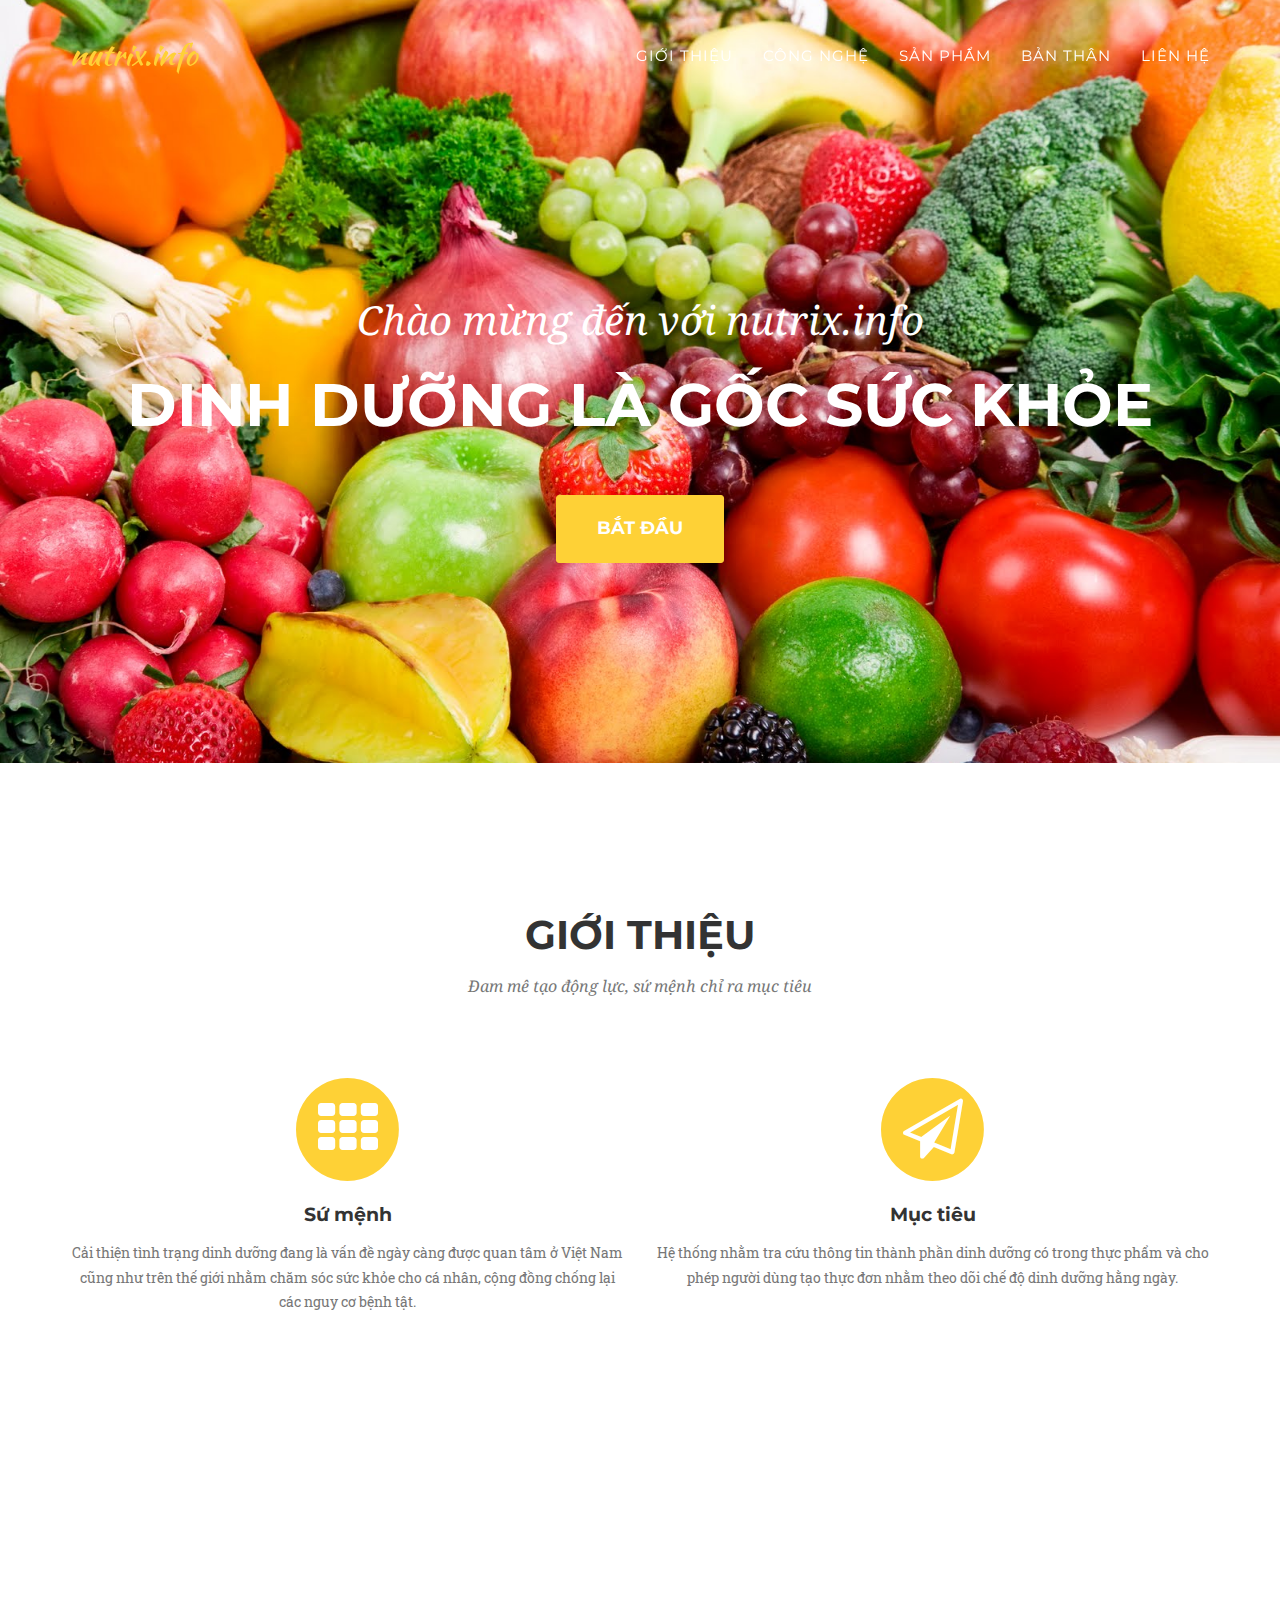
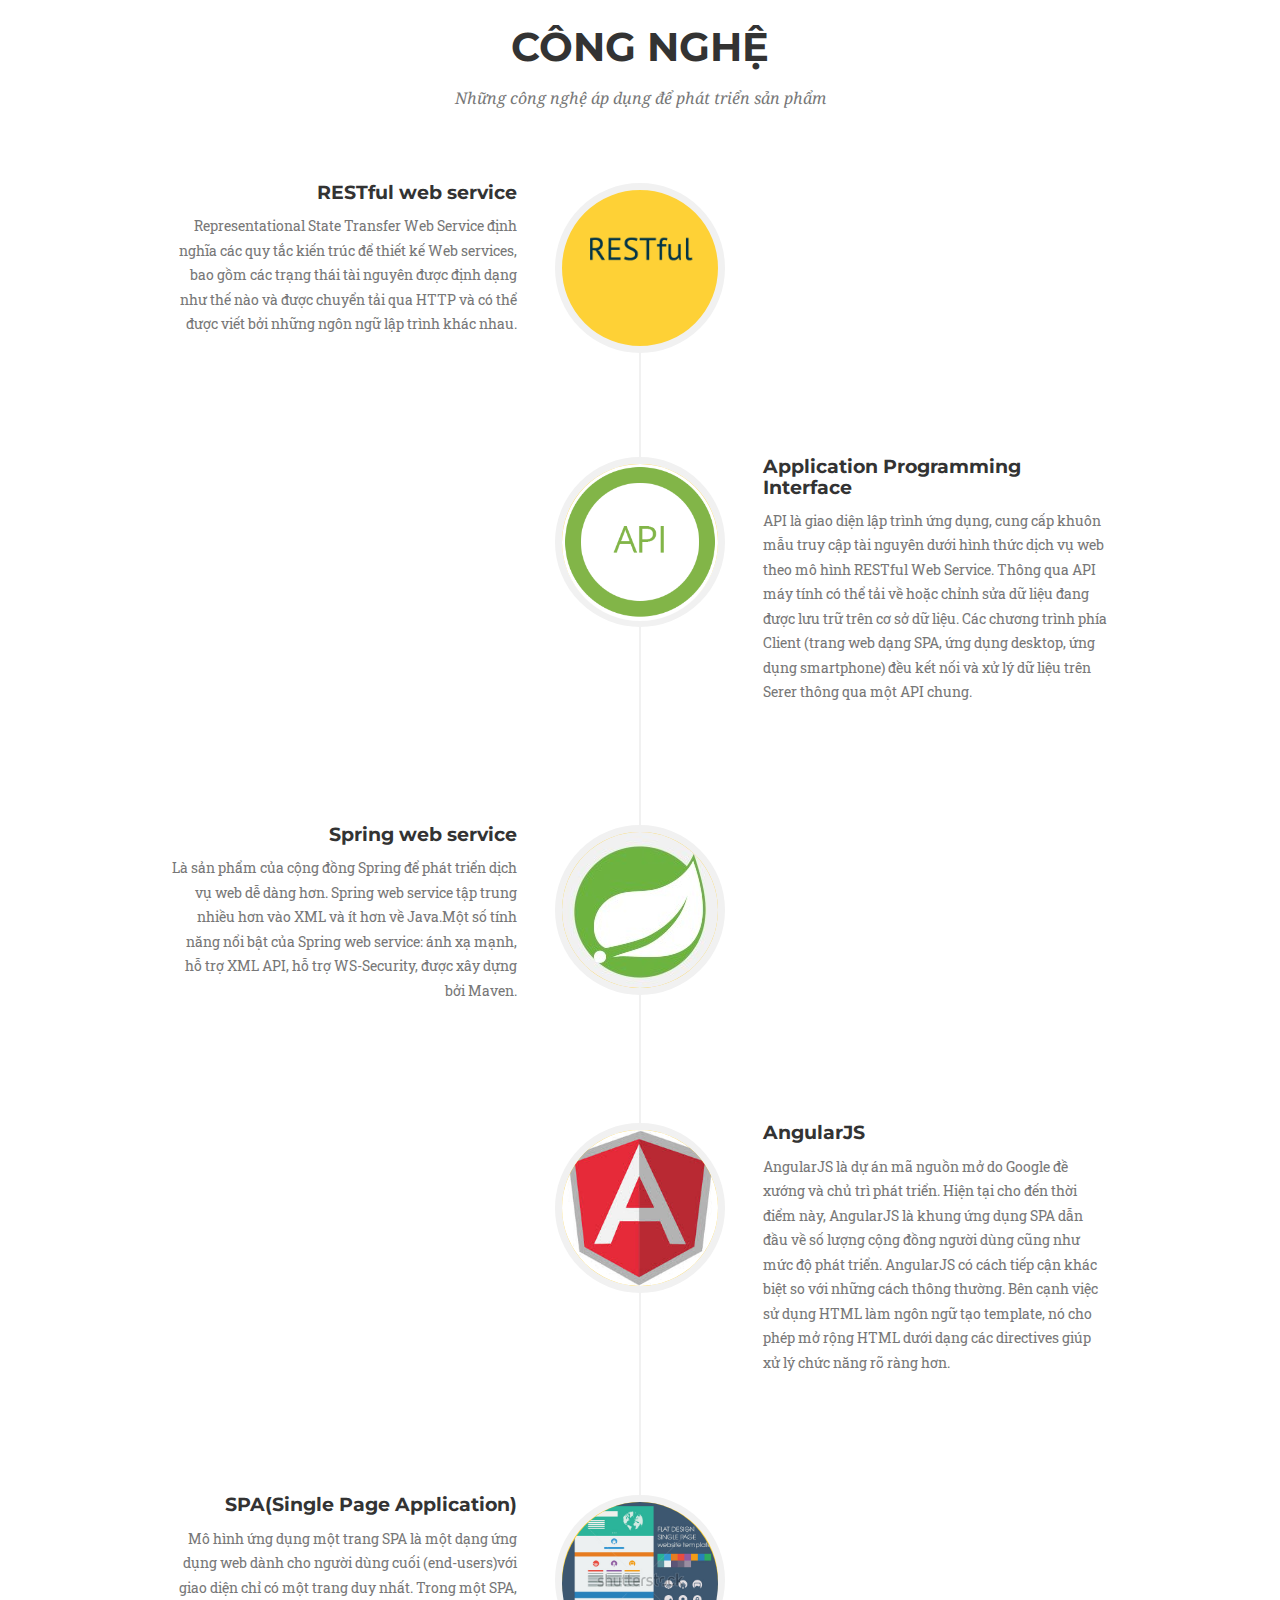
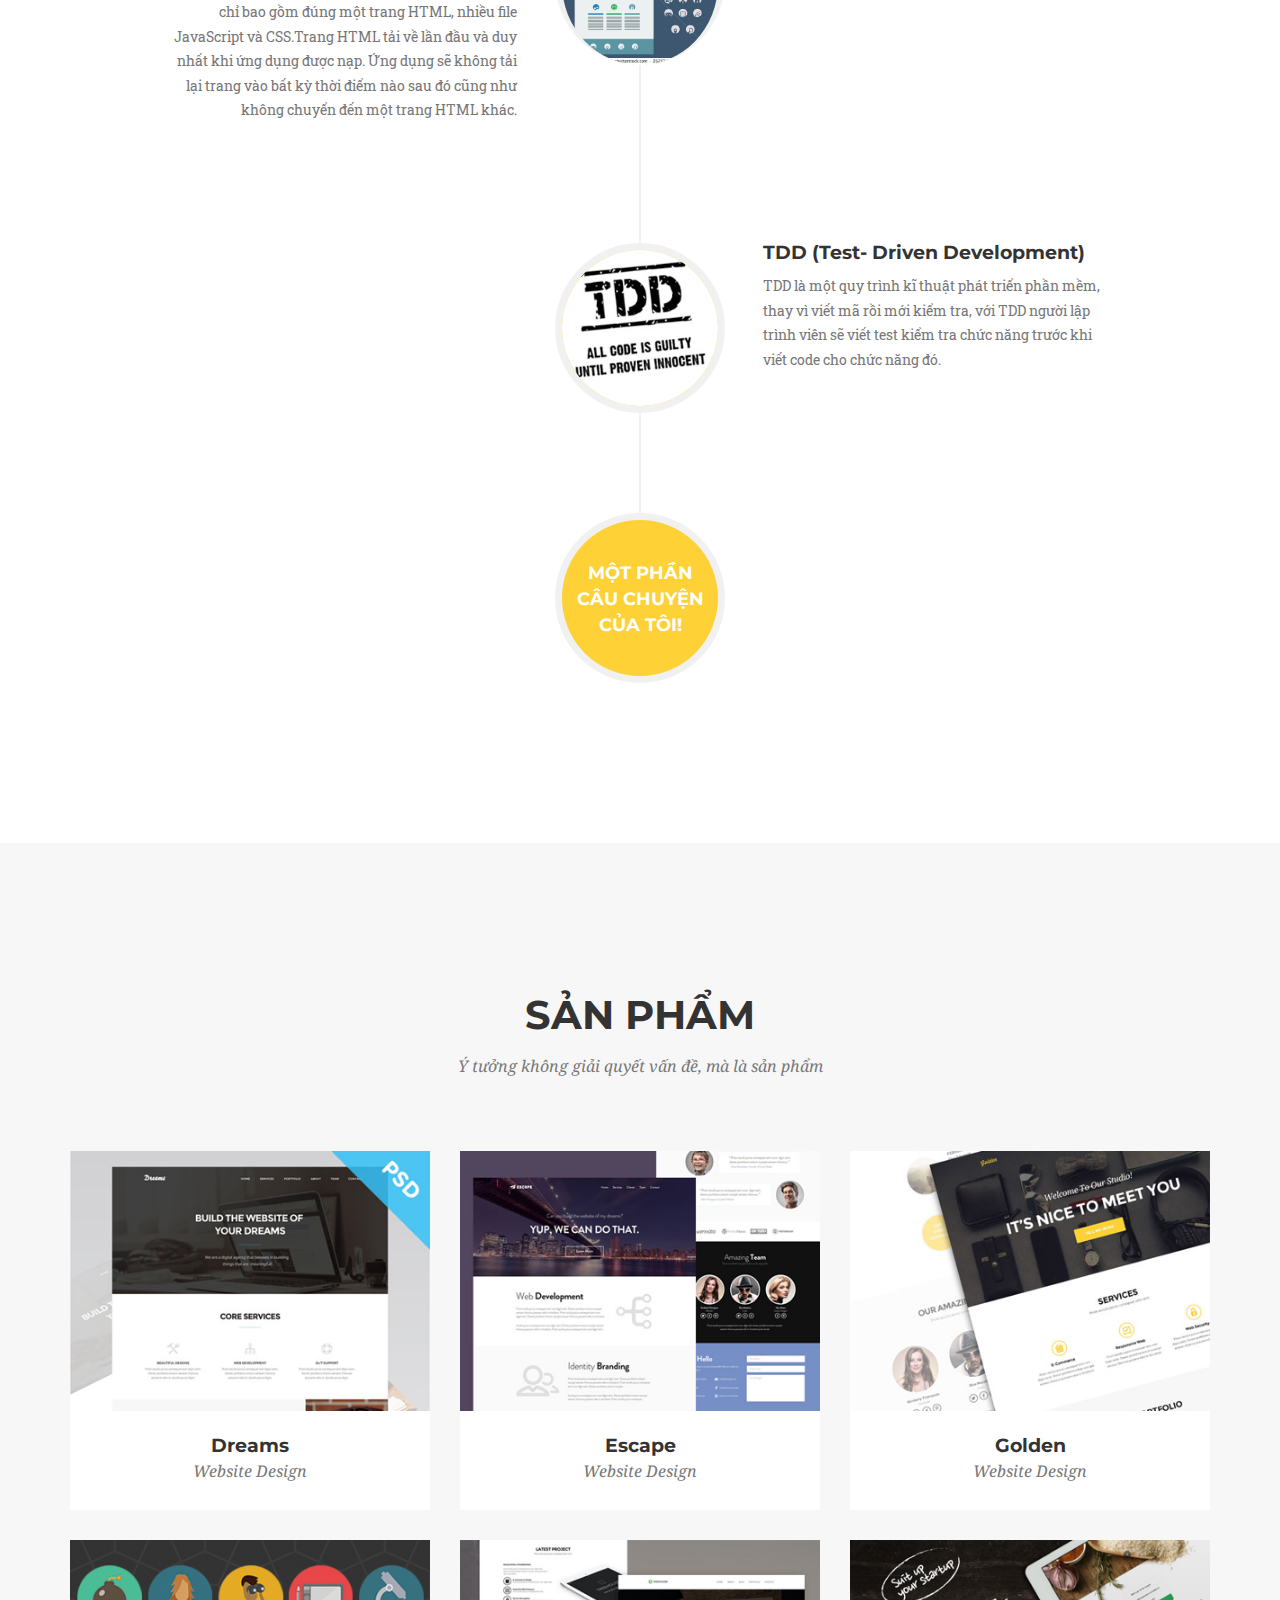
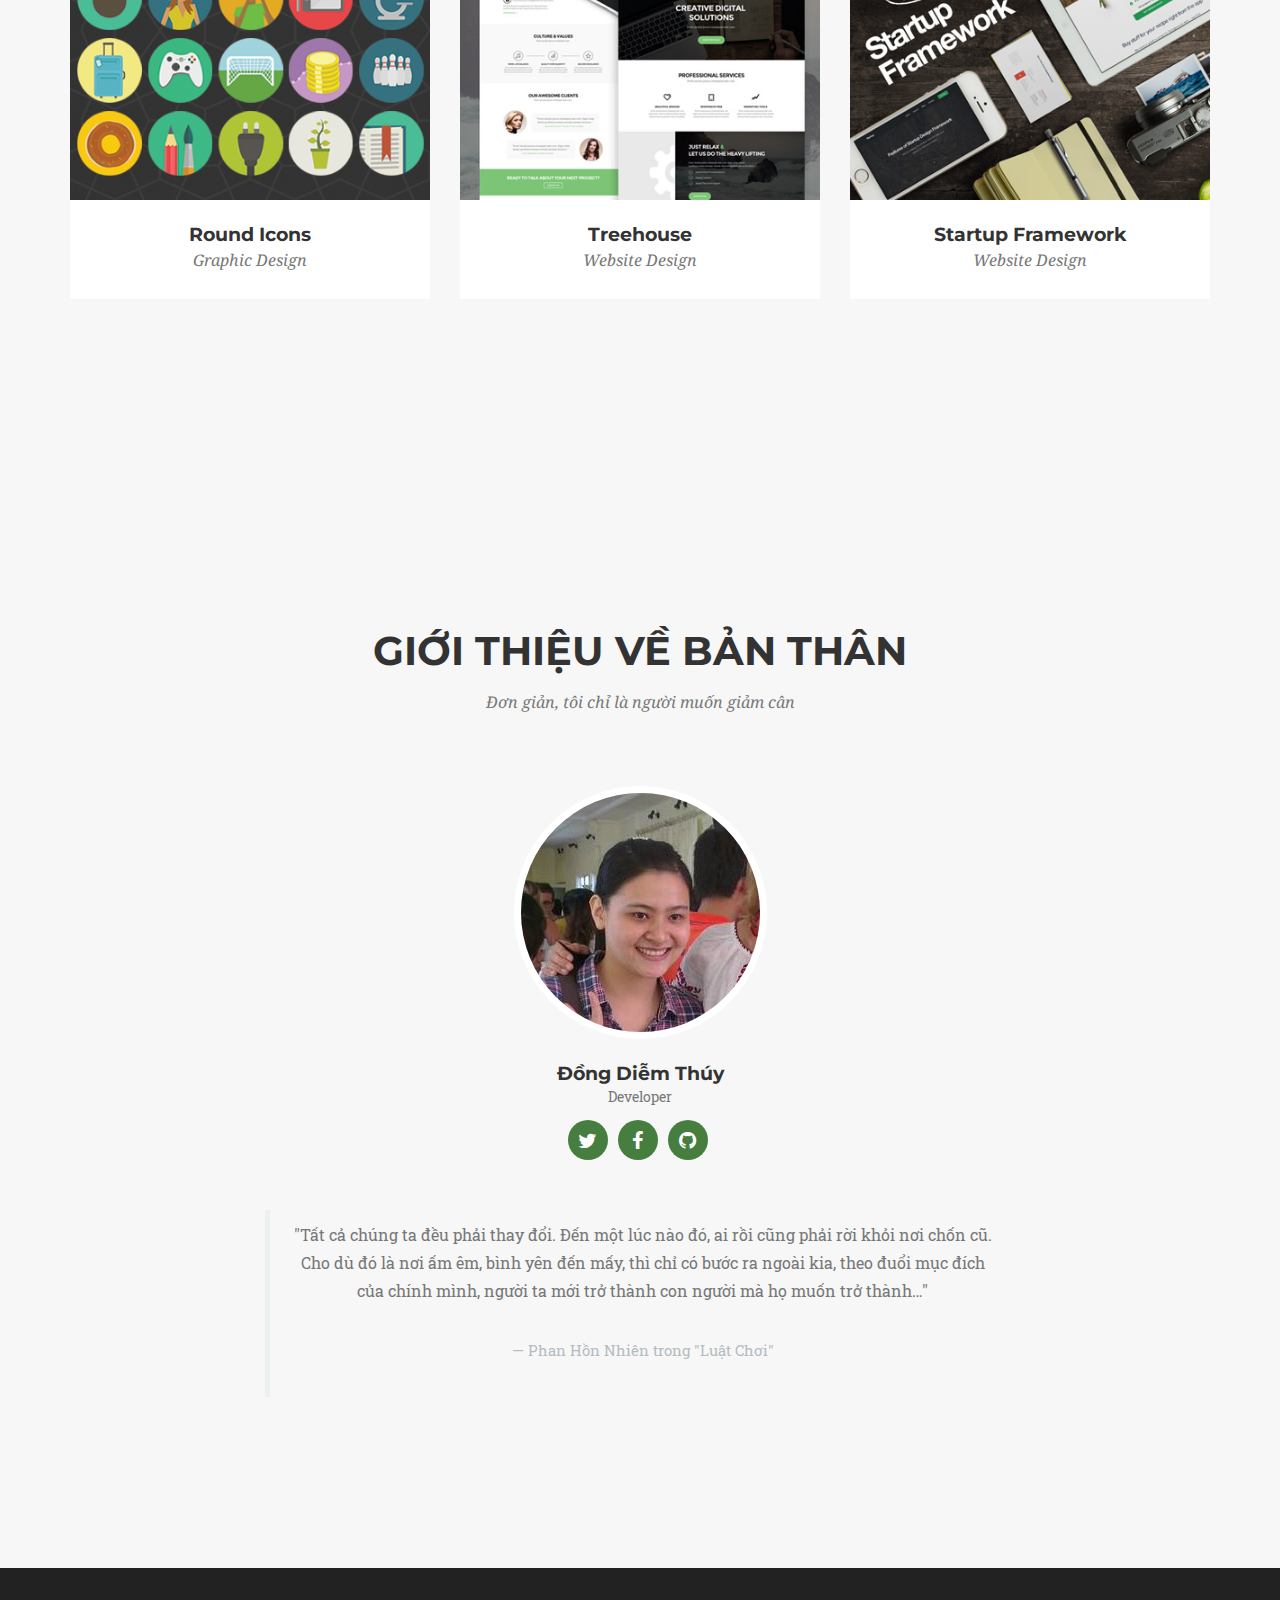
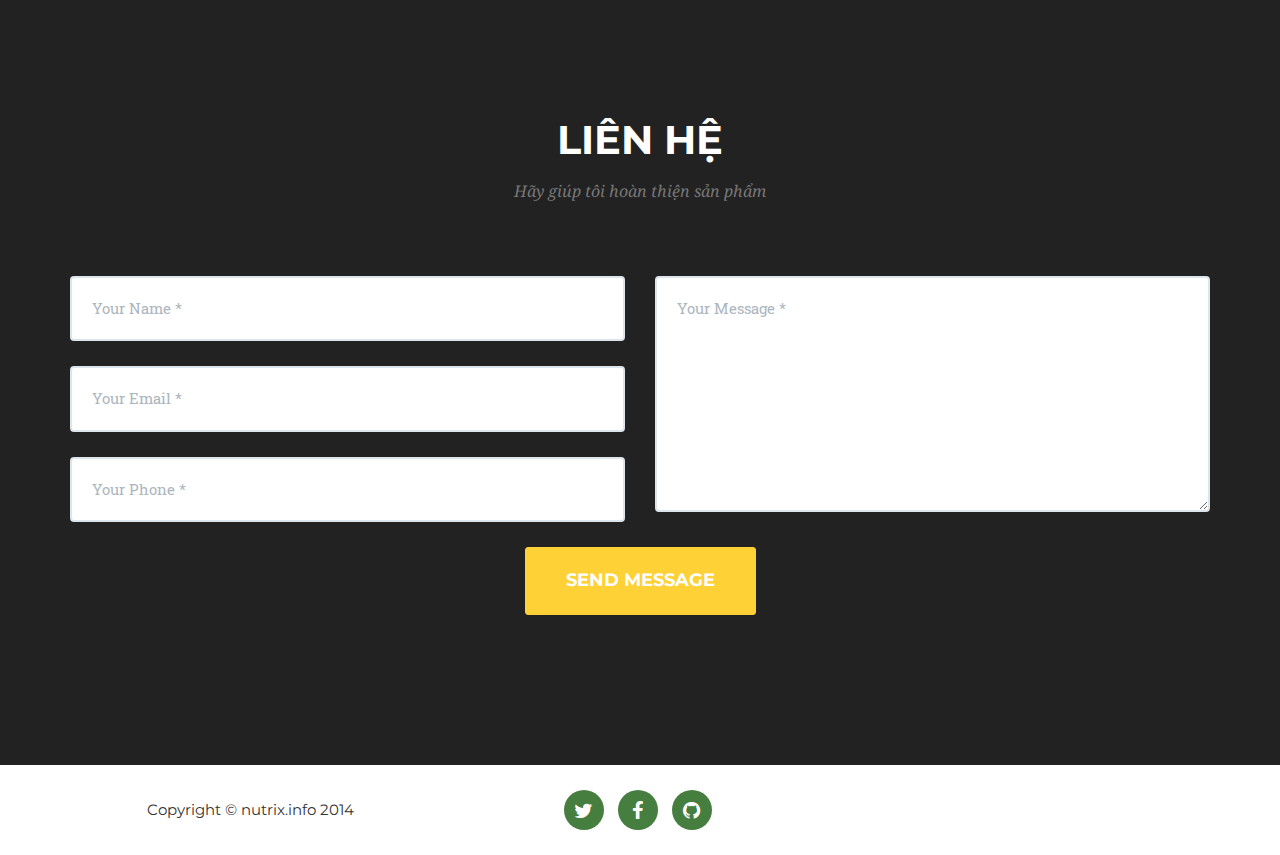
==== commit 34931e54: "2015-03-25" ====
--- a/web development/2014/07/14/project-5/index.html
+++ b/web development/2014/07/14/project-5/index.html
@@ -104,29 +104,29 @@
                 </div>
             </div>
             <div class="row text-center">
-                <div class="col-md-4">
+                <!-- <div class="col-md-4">
                     <span class="fa-stack fa-4x">
                         <i class="fa fa-circle fa-stack-2x text-primary"></i>
                         <i class="fa fa-shopping-cart fa-stack-1x fa-inverse"></i>
                     </span>
                     <h4 class="service-heading">E-Commerce</h4>
                     <p class="text-muted">Lorem ipsum dolor sit amet, consectetur adipisicing elit. Minima maxime quam architecto quo inventore harum ex magni, dicta impedit.</p>
-                </div>
-                <div class="col-md-4">
+                </div> -->
+                <div class="col-md-6">
                     <span class="fa-stack fa-4x">
                         <i class="fa fa-circle fa-stack-2x text-primary"></i>
-                        <i class="fa fa-laptop fa-stack-1x fa-inverse"></i>
+                        <i class="fa fa-th fa-stack-1x fa-inverse"></i>
                     </span>
-                    <h4 class="service-heading">Responsive Design</h4>
-                    <p class="text-muted">Lorem ipsum dolor sit amet, consectetur adipisicing elit. Minima maxime quam architecto quo inventore harum ex magni, dicta impedit.</p>
-                </div>
-                <div class="col-md-4">
+                    <h4 class="service-heading">Sứ mệnh</h4>
+                    <p class="text-muted">Cải thiện tình trạng dinh dưỡng đang là vấn đề ngày càng được quan tâm ở Việt Nam cũng như trên thế giới nhằm chăm sóc sức khỏe cho cá nhân, cộng đồng chống lại các nguy cơ bệnh tật.</p>
+                </div>
+                <div class="col-md-6">
                     <span class="fa-stack fa-4x">
                         <i class="fa fa-circle fa-stack-2x text-primary"></i>
-                        <i class="fa fa-lock fa-stack-1x fa-inverse"></i>
+                        <i class="fa fa-paper-plane-o fa-stack-1x fa-inverse"></i>
                     </span>
-                    <h4 class="service-heading">Web Security</h4>
-                    <p class="text-muted">Lorem ipsum dolor sit amet, consectetur adipisicing elit. Minima maxime quam architecto quo inventore harum ex magni, dicta impedit.</p>
+                    <h4 class="service-heading">Mục tiêu</h4>
+                    <p class="text-muted">Hệ thống nhằm tra cứu thông tin thành phần dinh dưỡng có trong thực phẩm và cho phép người dùng tạo thực đơn nhằm theo dõi chế độ dinh dưỡng hằng ngày.</p>
                 </div>
             </div>
         </div>
@@ -146,65 +146,95 @@
                     <ul class="timeline">
                         <li>
                             <div class="timeline-image">
-                                <img class="img-circle img-responsive" src="/assets/img/about/1.jpg" alt="">
+                                <img class="img-circle img-responsive" src="/assets/img/about/restful.png" alt="">
                             </div>
                             <div class="timeline-panel">
                                 <div class="timeline-heading">
-                                    <h4>2009-2011</h4>
-                                    <h4 class="subheading">Our Humble Beginnings</h4>
+                                   <!--  <h4>2009-2011</h4> -->
+                                    <h4 class="subheading">RESTful web service</h4>
                                 </div>
                                 <div class="timeline-body">
-                                    <p class="text-muted">Lorem ipsum dolor sit amet, consectetur adipisicing elit. Sunt ut voluptatum eius sapiente, totam reiciendis temporibus qui quibusdam, recusandae sit vero unde, sed, incidunt et ea quo dolore laudantium consectetur!</p>
+                                    <p class="text-muted">Representational State Transfer Web Service định nghĩa các quy tắc kiến trúc để thiết kế Web services, bao gồm các trạng thái tài nguyên được định dạng như thế nào và được chuyển tải qua HTTP và có thể được viết bởi những ngôn ngữ lập trình khác nhau.</p>
                                 </div>
                             </div>
                         </li>
                         <li class="timeline-inverted">
                             <div class="timeline-image">
-                                <img class="img-circle img-responsive" src="/assets/img/about/2.jpg" alt="">
+                                <img class="img-circle img-responsive" src="/assets/img/about/icon-api.gif" alt="">
                             </div>
                             <div class="timeline-panel">
                                 <div class="timeline-heading">
-                                    <h4>March 2011</h4>
-                                    <h4 class="subheading">An Agency is Born</h4>
+                                    <!-- <h4>March 2011</h4> -->
+                                    <h4 class="subheading">Application Programming Interface</h4>
                                 </div>
                                 <div class="timeline-body">
-                                    <p class="text-muted">Lorem ipsum dolor sit amet, consectetur adipisicing elit. Sunt ut voluptatum eius sapiente, totam reiciendis temporibus qui quibusdam, recusandae sit vero unde, sed, incidunt et ea quo dolore laudantium consectetur!</p>
-                                </div>
-                            </div>
-                        </li>
-                        <li>
+                                    <p class="text-muted">API là giao diện lập trình ứng dụng, cung cấp khuôn mẫu truy cập tài nguyên dưới hình thức dịch vụ web theo mô hình RESTful Web Service. Thông qua API máy tính có thể tải về hoặc chỉnh sửa dữ liệu đang được lưu trữ trên cơ sở dữ liệu. Các chương trình phía Client (trang web dạng SPA, ứng dụng desktop, ứng dụng smartphone) đều kết nối và xử lý dữ liệu trên Serer thông qua một API chung.</p>
+                                </div>
+                            </div>
+                        </li>
+                        <li >
                             <div class="timeline-image">
-                                <img class="img-circle img-responsive" src="/assets/img/about/3.jpg" alt="">
+                                <img class="img-circle img-responsive" src="/assets/img/about/spring.jpg" alt="">
                             </div>
                             <div class="timeline-panel">
                                 <div class="timeline-heading">
-                                    <h4>December 2012</h4>
-                                    <h4 class="subheading">Transition to Full Service</h4>
+                                   <!--  <h4>2009-2011</h4> -->
+                                    <h4 class="subheading">Spring web service</h4>
                                 </div>
                                 <div class="timeline-body">
-                                    <p class="text-muted">Lorem ipsum dolor sit amet, consectetur adipisicing elit. Sunt ut voluptatum eius sapiente, totam reiciendis temporibus qui quibusdam, recusandae sit vero unde, sed, incidunt et ea quo dolore laudantium consectetur!</p>
+                                    <p class="text-muted">Là sản phẩm của cộng đồng Spring để phát triển dịch vụ web dễ dàng hơn. Spring web service tập trung nhiều hơn vào XML và ít hơn về Java.Một số tính năng nổi bật của Spring web service: ánh xạ mạnh, hỗ trợ XML API, hỗ trợ WS-Security, được xây dựng bởi Maven.</p>
                                 </div>
                             </div>
                         </li>
                         <li class="timeline-inverted">
                             <div class="timeline-image">
-                                <img class="img-circle img-responsive" src="/assets/img/about/4.jpg" alt="">
+                                <img class="img-circle img-responsive" src="/assets/img/about/angular.jpg" alt="">
                             </div>
                             <div class="timeline-panel">
                                 <div class="timeline-heading">
-                                    <h4>July 2014</h4>
-                                    <h4 class="subheading">Phase Two Expansion</h4>
+                                   <!--  <h4>December 2012</h4> -->
+                                    <h4 class="subheading">AngularJS</h4>
                                 </div>
                                 <div class="timeline-body">
-                                    <p class="text-muted">Lorem ipsum dolor sit amet, consectetur adipisicing elit. Sunt ut voluptatum eius sapiente, totam reiciendis temporibus qui quibusdam, recusandae sit vero unde, sed, incidunt et ea quo dolore laudantium consectetur!</p>
+                                    <p class="text-muted">AngularJS là dự án mã nguồn mở do Google đề xướng và chủ trì phát triển. Hiện tại cho đến thời điểm này, AngularJS là khung ứng dụng SPA dẫn đầu về số lượng cộng đồng người dùng cũng như mức độ phát triển. AngularJS có cách tiếp cận khác biệt so với những cách thông thường. Bên cạnh việc sử dụng HTML làm ngôn ngữ tạo template, nó cho phép mở rộng HTML dưới dạng các directives giúp xử lý chức năng rõ ràng hơn.</p>
+                                </div>
+                            </div>
+                        </li>
+                        <li >
+                            <div class="timeline-image">
+                                <img class="img-circle img-responsive" src="/assets/img/about/spa.jpg" alt="">
+                            </div>
+                            <div class="timeline-panel">
+                                <div class="timeline-heading">
+                                    <!-- <h4>July 2014</h4> -->
+                                    <h4 class="subheading">SPA(Single Page Application)</h4>
+                                </div>
+                                <div class="timeline-body">
+                                    <p class="text-muted">Mô hình ứng dụng một trang SPA là một dạng ứng dụng web dành cho người dùng cuối (end-users)với giao diện chỉ có một trang duy nhất. Trong một SPA, chỉ bao gồm đúng một trang HTML, nhiều file JavaScript và CSS.Trang HTML tải về lần đầu và duy nhất khi ứng dụng được nạp. Ứng dụng sẽ không tải lại trang vào bất kỳ thời điểm nào sau đó cũng như không chuyển đến một trang HTML khác.</p>
                                 </div>
                             </div>
                         </li>
                         <li class="timeline-inverted">
                             <div class="timeline-image">
-                                <h4>Be Part
-                                    <br>Of Our
-                                    <br>Story!</h4>
+                                <img class="img-circle img-responsive" src="/assets/img/about/tdd.png" alt="">
+                            </div>
+                            <div class="timeline-panel">
+                                <div class="timeline-heading">
+                                   <!--  <h4>December 2012</h4> -->
+                                    <h4 class="subheading">TDD (Test-
+                                    Driven Development)</h4>
+                                </div>
+                                <div class="timeline-body">
+                                    <p class="text-muted">TDD là một quy trình kĩ thuật phát triển phần mềm, thay vì viết mã rồi mới kiểm tra, với TDD người lập trình viên sẽ viết test kiểm tra chức năng trước khi viết code cho chức năng đó.</p>
+                                </div>
+                            </div>
+                        </li>
+                        
+                        <li class="timeline-inverted">
+                            <div class="timeline-image">
+                                <h4>Một phần 
+                                    <br>câu chuyện
+                                    <br>của tôi!</h4>
                             </div>
                         </li>
                     </ul>
@@ -338,9 +368,9 @@
                             
                             <li><a href="https://twitter.com/dongdiemthuy"><i class="fa fa-twitter"></i></a>
                             
-                            <li><a href="https://www.facebook.com/dongdiemthuy"><i class="fa fa-facebook"></i></a>
+                            <li><a href="https://www.facebook.com/dong.diemthuy"><i class="fa fa-facebook"></i></a>
                             
-                            <li><a href=""><i class="fa fa-stack-overflow"></i></a>
+                            <li><a href="https://github.com/dongdiemthuy"><i class="fa fa-github"></i></a>
                             
                         </ul>
                     </div>
@@ -359,6 +389,7 @@
             
         </div>
     </section>
+<!-- Một phần câu chuyện của tôi -->
 
     <section id="contact">
         <div class="container">
@@ -413,30 +444,24 @@
                 <div class="col-md-4">
                     <ul class="list-inline social-buttons">
                         
-                        <li><a href="http://twitter.com/jekyllrb"><i class="fa fa-twitter"></i></a>
+                        <li><a href=""><i class="fa fa-twitter"></i></a>
                         </li>
                         
                         <li><a href=""><i class="fa fa-facebook"></i></a>
                         </li>
                         
-                        <li><a href="http://stackoverflow.com/questions/tagged/jekyll"><i class="fa fa-stack-overflow"></i></a>
-                        </li>
-                        
-                        <li><a href="http://bitbucket.org/jekyll"><i class="fa fa-bitbucket"></i></a>
-                        </li>
-                        
-                        <li><a href="http://github.com/jekyll"><i class="fa fa-github"></i></a>
+                        <li><a href=""><i class="fa fa-github"></i></a>
                         </li>
                         
                     </ul>
                 </div>
                 <div class="col-md-4">
-                    <ul class="list-inline quicklinks">
+                    <!-- <ul class="list-inline quicklinks">
                         <li><a href="#">Privacy Policy</a>
                         </li>
                         <li><a href="#">Terms of Use</a>
                         </li>
-                    </ul>
+                    </ul> -->
                 </div>
             </div>
         </div>
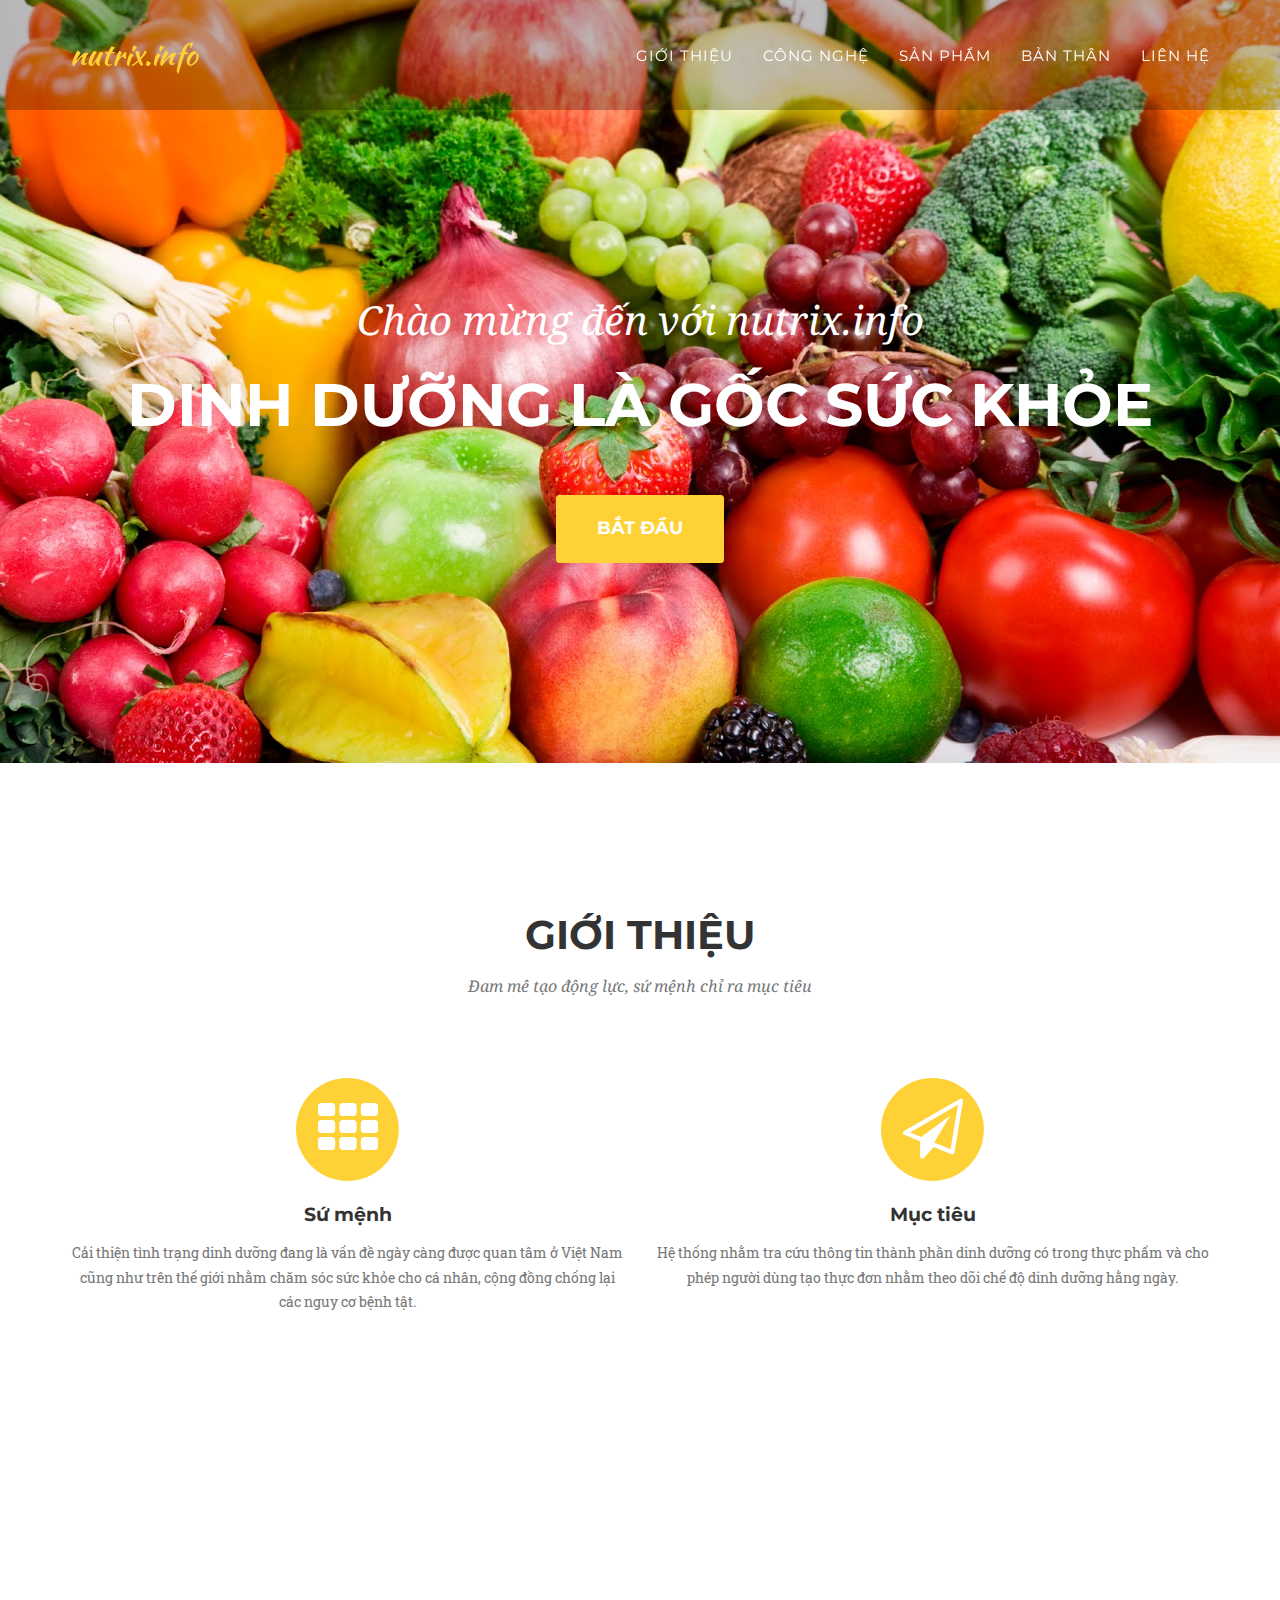
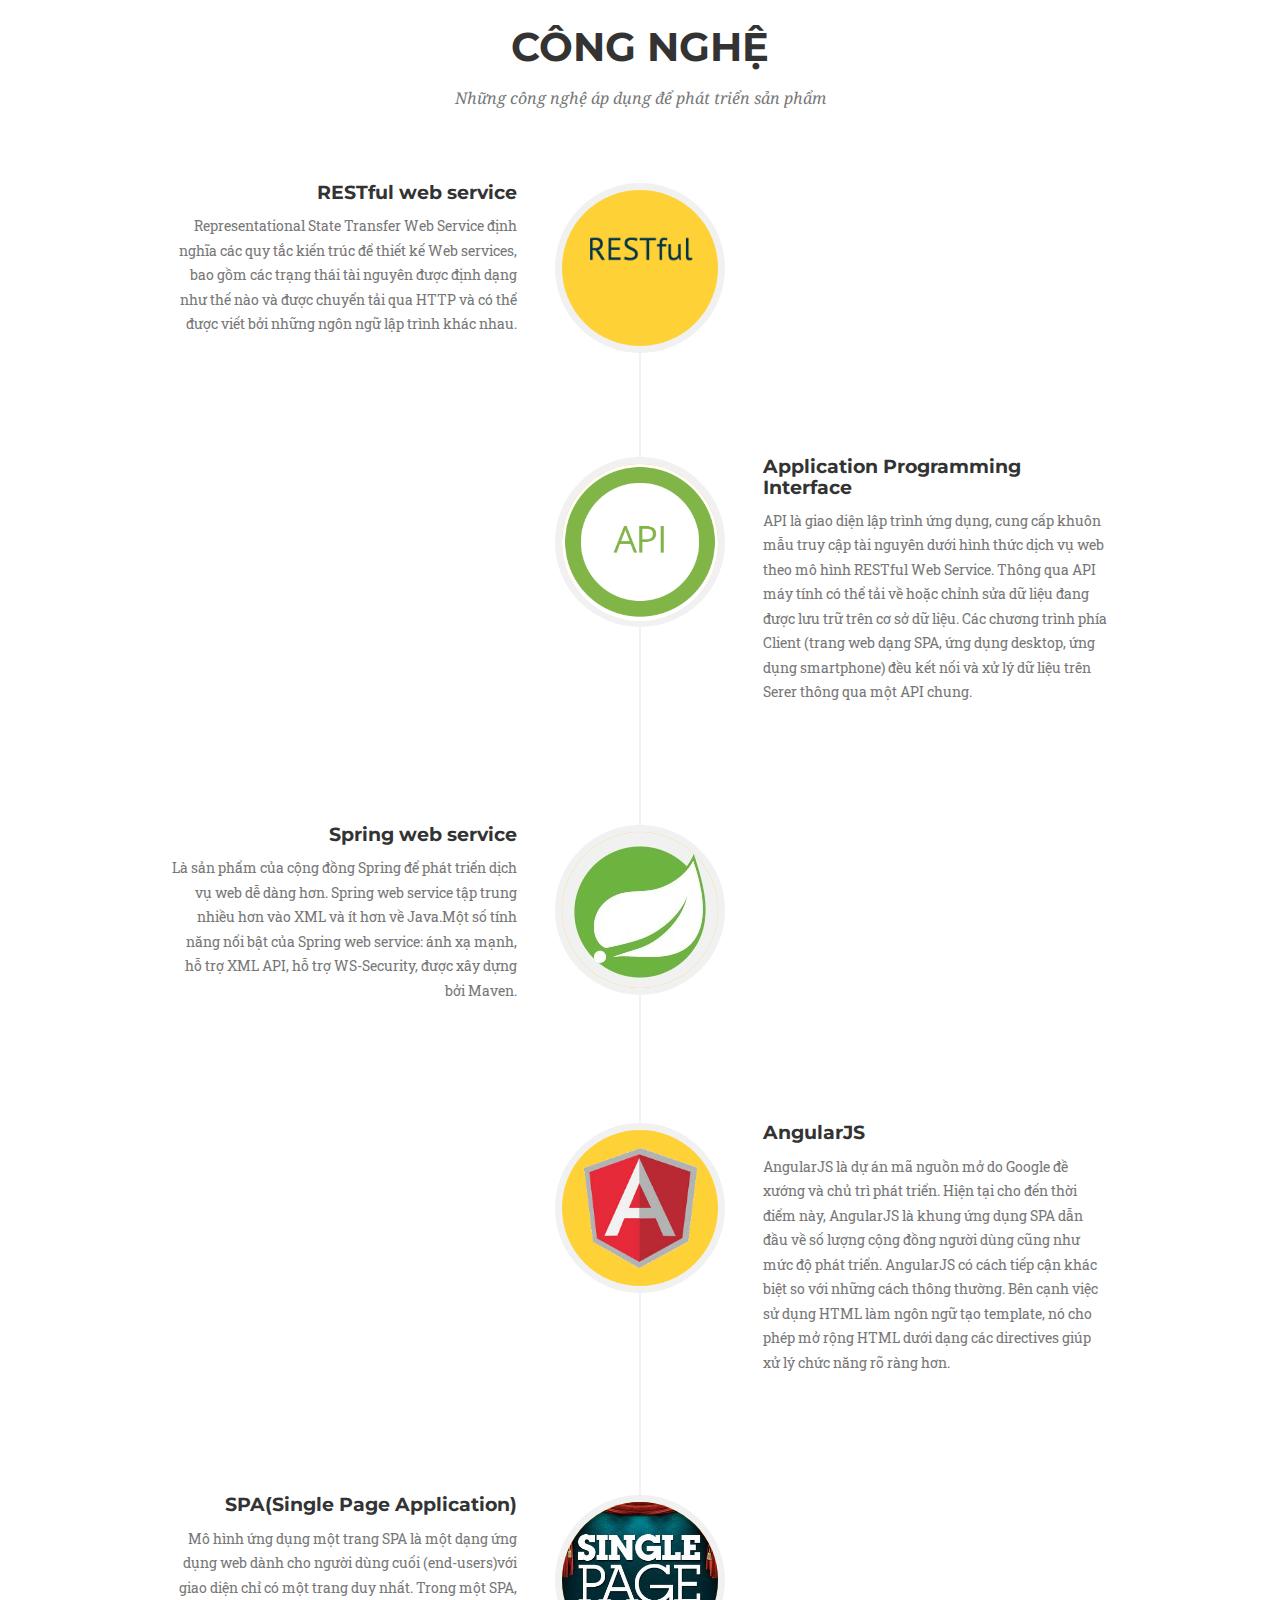
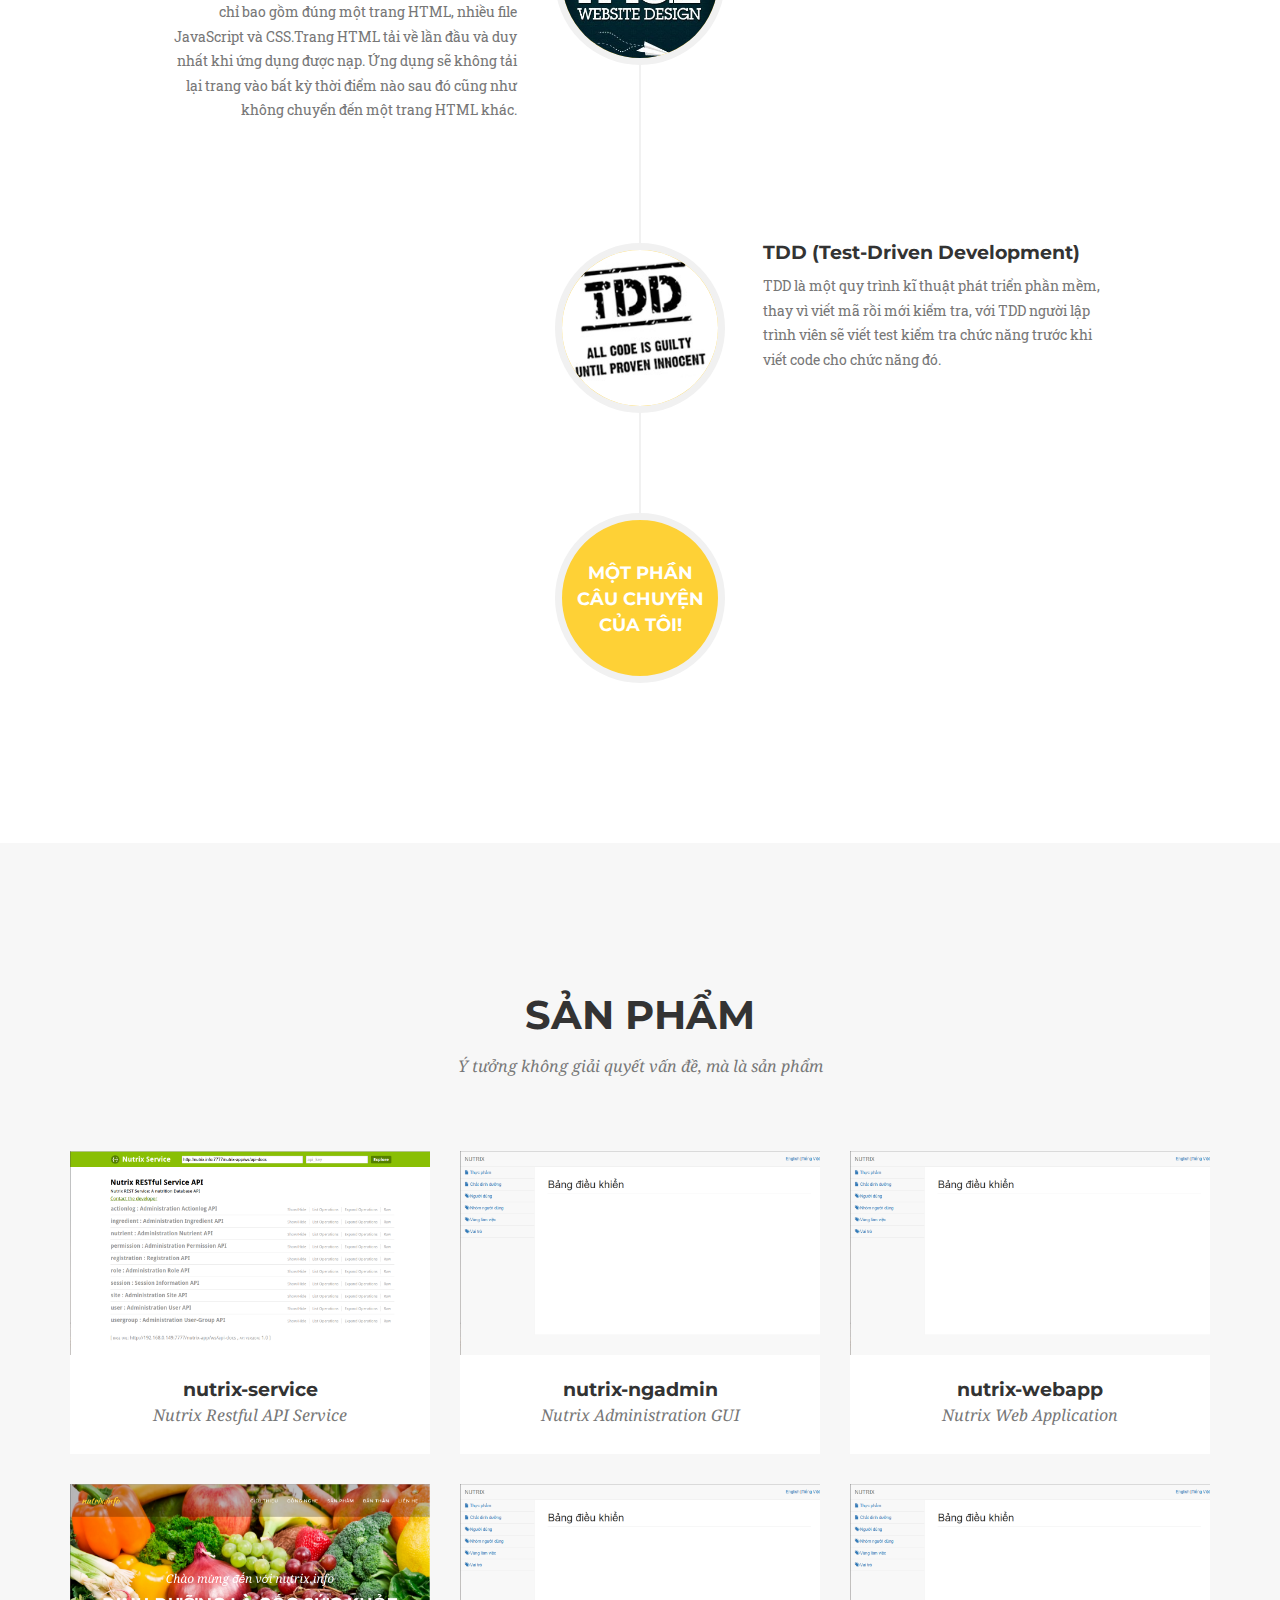
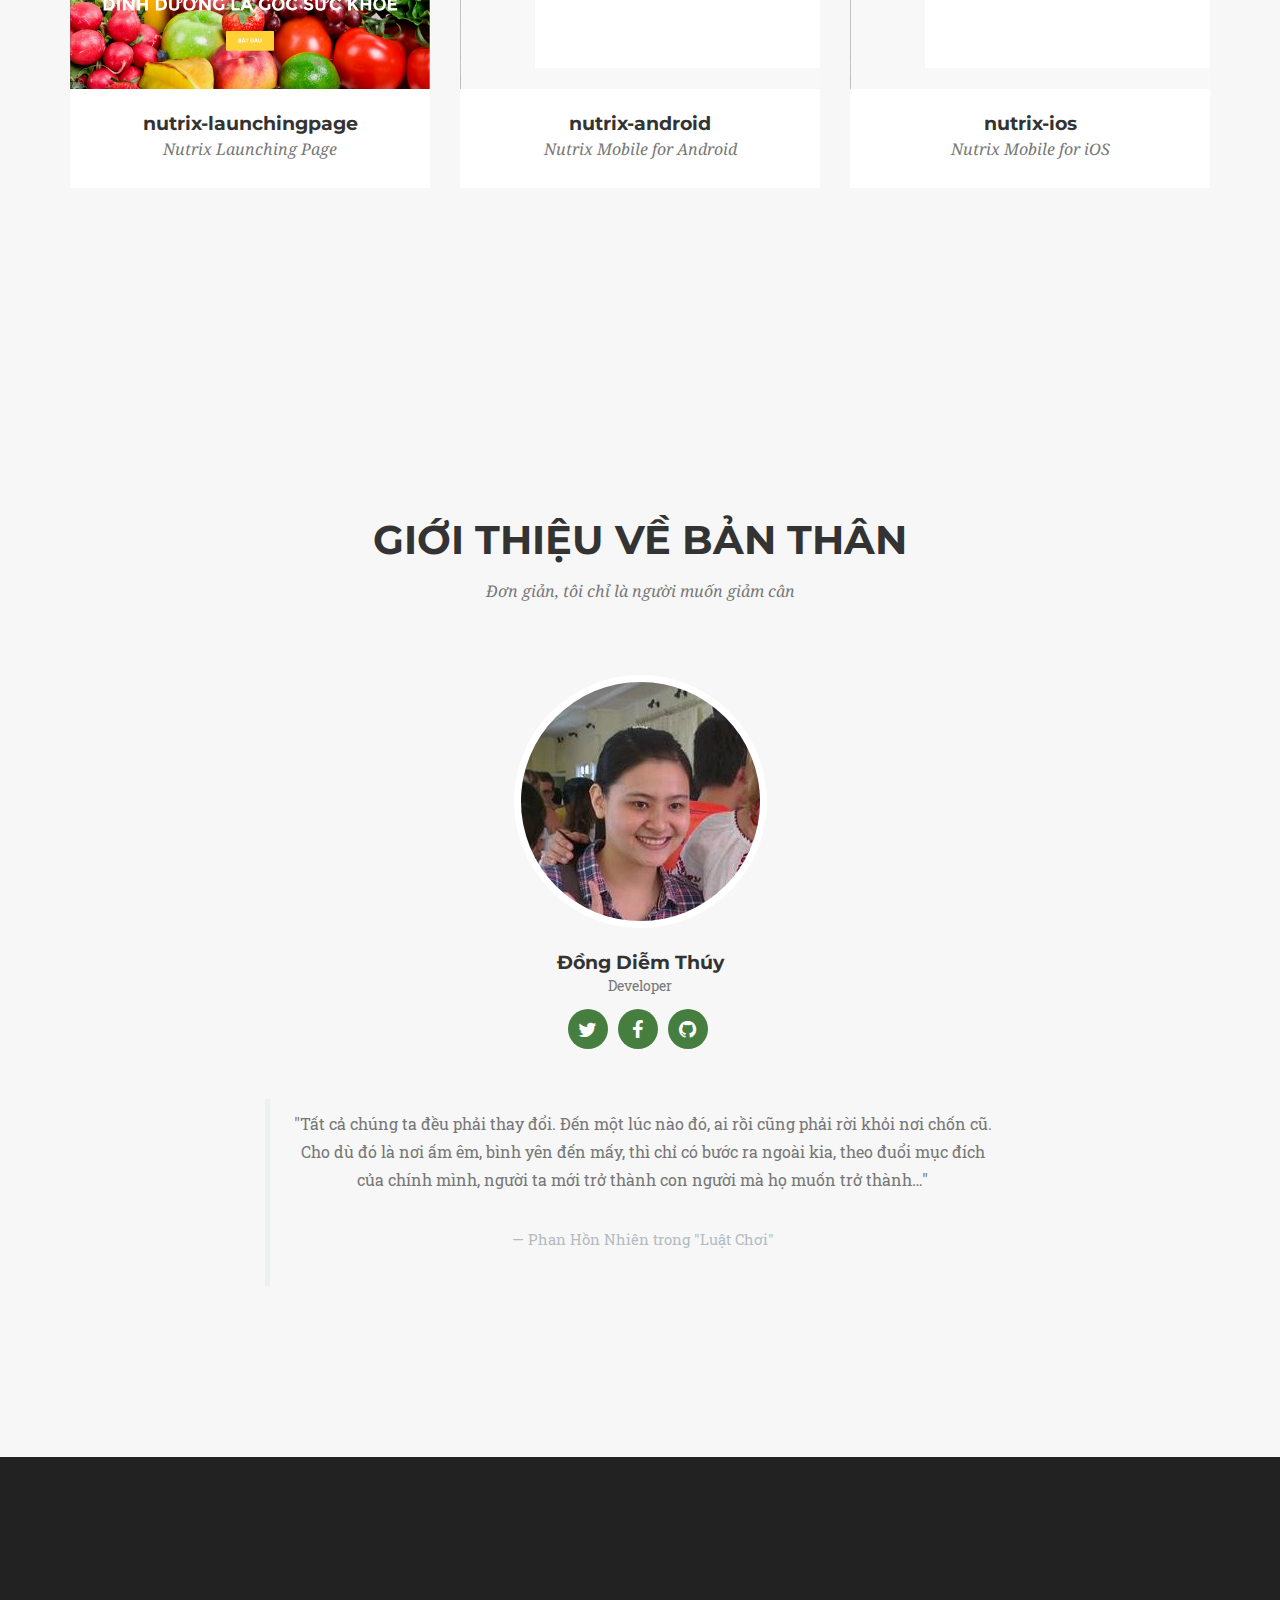
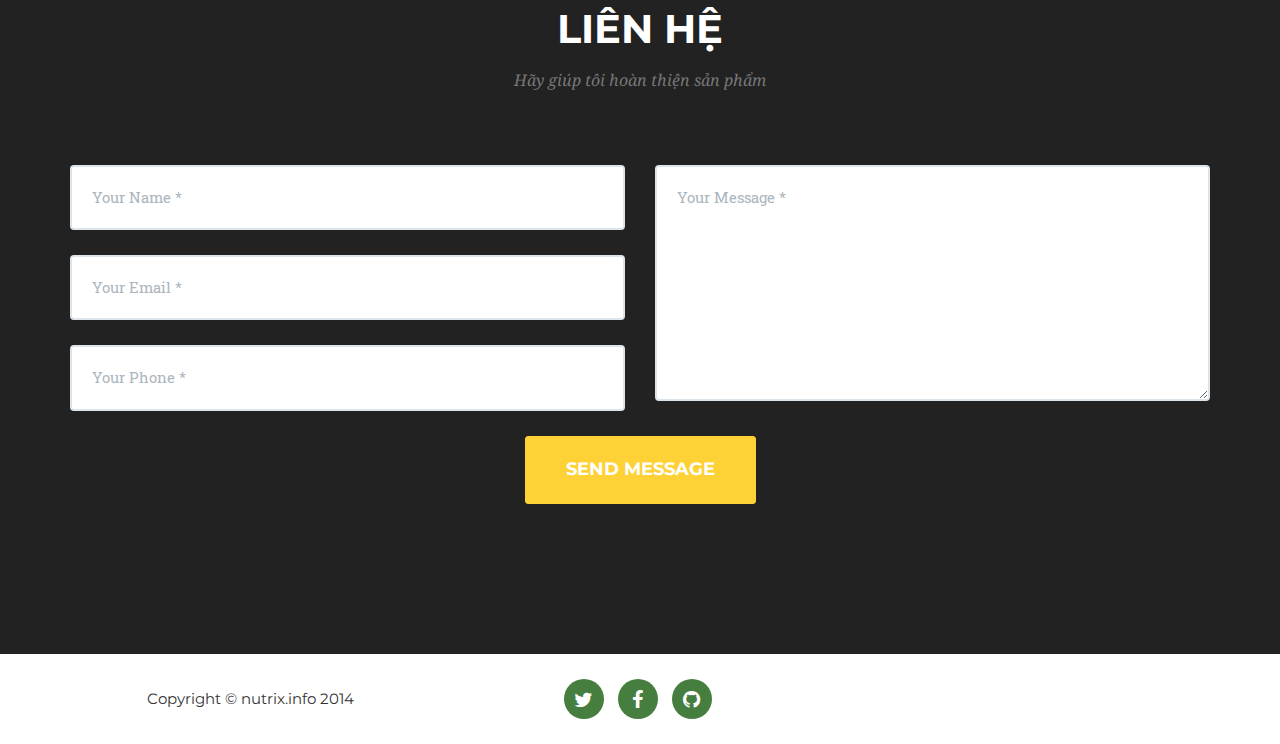
==== commit 8f9baa54: "2015-03-26" ====
--- a/web development/2014/07/14/project-5/index.html
+++ b/web development/2014/07/14/project-5/index.html
@@ -4,7 +4,7 @@
   <head>
     <meta charset="utf-8">
     <meta http-equiv="X-UA-Compatible" content="IE=edge">
-    <title>Startup Framework</title>
+    <title>nutrix-ios</title>
     <meta name="viewport" content="width=device-width">
     <meta name="description" content="Write an awesome description for your new site here. You can edit this line in _config.yml. It will appear in your document head meta (for Google search results) and in your feed.xml site description.">
     <link rel="canonical" href="http://nutrix.info/web%20development/2014/07/14/project-5/">
@@ -79,9 +79,11 @@
     <header>
         <div class="container">
             <div class="intro-text">
+                <div>
                 <div class="intro-lead-in">Chào mừng đến với nutrix.info</div>
                 <div class="intro-heading">Dinh dưỡng là gốc sức khỏe</div>
                 <a href="#services" class="page-scroll btn btn-xl">Bắt đầu</a>
+                </div>
             </div>
         </div>
     </header>
@@ -188,7 +190,7 @@
                         </li>
                         <li class="timeline-inverted">
                             <div class="timeline-image">
-                                <img class="img-circle img-responsive" src="/assets/img/about/angular.jpg" alt="">
+                                <img class="img-circle img-responsive" src="/assets/img/about/angular.png" alt="">
                             </div>
                             <div class="timeline-panel">
                                 <div class="timeline-heading">
@@ -221,8 +223,7 @@
                             <div class="timeline-panel">
                                 <div class="timeline-heading">
                                    <!--  <h4>December 2012</h4> -->
-                                    <h4 class="subheading">TDD (Test-
-                                    Driven Development)</h4>
+                                    <h4 class="subheading">TDD (Test-Driven Development)</h4>
                                 </div>
                                 <div class="timeline-body">
                                     <p class="text-muted">TDD là một quy trình kĩ thuật phát triển phần mềm, thay vì viết mã rồi mới kiểm tra, với TDD người lập trình viên sẽ viết test kiểm tra chức năng trước khi viết code cho chức năng đó.</p>
@@ -261,11 +262,11 @@
                                 <i class="fa fa-plus fa-3x"></i>
                             </div>
                         </div>
-                        <img src="/assets/img/portfolio/dreams-thumbnail.png" class="img-responsive" alt="">
+                        <img src="/assets/img/portfolio/nutrix-service.png" class="img-responsive" alt="">
                     </a>
                     <div class="portfolio-caption">
-                        <h4>Dreams</h4>
-                        <p class="text-muted">Website Design</p>
+                        <h4>nutrix-service</h4>
+                        <p class="text-muted">Nutrix Restful API Service</p>
                     </div>
                 </div>
             
@@ -276,11 +277,11 @@
                                 <i class="fa fa-plus fa-3x"></i>
                             </div>
                         </div>
-                        <img src="/assets/img/portfolio/escape-thumbnail.png" class="img-responsive" alt="">
+                        <img src="/assets/img/portfolio/nutrix-ngadmin.png" class="img-responsive" alt="">
                     </a>
                     <div class="portfolio-caption">
-                        <h4>Escape</h4>
-                        <p class="text-muted">Website Design</p>
+                        <h4>nutrix-ngadmin</h4>
+                        <p class="text-muted">Nutrix Administration GUI</p>
                     </div>
                 </div>
             
@@ -291,11 +292,11 @@
                                 <i class="fa fa-plus fa-3x"></i>
                             </div>
                         </div>
-                        <img src="/assets/img/portfolio/golden-thumbnail.png" class="img-responsive" alt="">
+                        <img src="/assets/img/portfolio/nutrix-webapp.png" class="img-responsive" alt="">
                     </a>
                     <div class="portfolio-caption">
-                        <h4>Golden</h4>
-                        <p class="text-muted">Website Design</p>
+                        <h4>nutrix-webapp</h4>
+                        <p class="text-muted">Nutrix Web Application</p>
                     </div>
                 </div>
             
@@ -306,11 +307,11 @@
                                 <i class="fa fa-plus fa-3x"></i>
                             </div>
                         </div>
-                        <img src="/assets/img/portfolio/roundicons-thumbnail.png" class="img-responsive" alt="">
+                        <img src="/assets/img/portfolio/nutrix-launchingpage.png" class="img-responsive" alt="">
                     </a>
                     <div class="portfolio-caption">
-                        <h4>Round Icons</h4>
-                        <p class="text-muted">Graphic Design</p>
+                        <h4>nutrix-launchingpage</h4>
+                        <p class="text-muted">Nutrix Launching Page</p>
                     </div>
                 </div>
             
@@ -321,11 +322,11 @@
                                 <i class="fa fa-plus fa-3x"></i>
                             </div>
                         </div>
-                        <img src="/assets/img/portfolio/treehouse-thumbnail.png" class="img-responsive" alt="">
+                        <img src="/assets/img/portfolio/nutrix-mobiapp-android.png" class="img-responsive" alt="">
                     </a>
                     <div class="portfolio-caption">
-                        <h4>Treehouse</h4>
-                        <p class="text-muted">Website Design</p>
+                        <h4>nutrix-android</h4>
+                        <p class="text-muted">Nutrix Mobile for Android</p>
                     </div>
                 </div>
             
@@ -336,11 +337,11 @@
                                 <i class="fa fa-plus fa-3x"></i>
                             </div>
                         </div>
-                        <img src="/assets/img/portfolio/startup-framework-thumbnail.png" class="img-responsive" alt="">
+                        <img src="/assets/img/portfolio/nutrix-mobiapp-ios.png" class="img-responsive" alt="">
                     </a>
                     <div class="portfolio-caption">
-                        <h4>Startup Framework</h4>
-                        <p class="text-muted">Website Design</p>
+                        <h4>nutrix-ios</h4>
+                        <p class="text-muted">Nutrix Mobile for iOS</p>
                     </div>
                 </div>
             
@@ -480,24 +481,11 @@
                 <div class="row">
                     <div class="col-lg-8 col-lg-offset-2">
                         <div class="modal-body">
-                            <h2>Dreams</h2>
+                            <h2>nutrix-service</h2>
                             <hr class="star-primary">
-                            <img src="/assets/img/portfolio/dreams.png" class="img-responsive img-centered" alt="image-alt">
+                            <img src="/assets/img/portfolio/nutrix-service.png" class="img-responsive img-centered" alt="image-alt">
                             <p>Lorem ipsum dolor sit amet, usu cu alterum nominavi lobortis. At duo novum diceret. Tantas apeirian vix et, usu sanctus postulant inciderint ut, populo diceret necessitatibus in vim. Cu eum dicam feugiat noluisse.</p>
-                            <ul class="list-inline item-details">
-                                <li>Client:
-                                    <strong><a href="http://startbootstrap.com">Start Bootstrap</a>
-                                    </strong>
-                                </li>
-                                <li>Date:
-                                    <strong><a href="http://startbootstrap.com">April 2014</a>
-                                    </strong>
-                                </li>
-                                <li>Service:
-                                    <strong><a href="http://startbootstrap.com">Web Development</a>
-                                    </strong>
-                                </li>
-                            </ul>
+                            
                             <button type="button" class="btn btn-default" data-dismiss="modal"><i class="fa fa-times"></i> Close</button>
                         </div>
                     </div>
@@ -518,24 +506,11 @@
                 <div class="row">
                     <div class="col-lg-8 col-lg-offset-2">
                         <div class="modal-body">
-                            <h2>Escape</h2>
+                            <h2>nutrix-ngadmin</h2>
                             <hr class="star-primary">
-                            <img src="/assets/img/portfolio/escape.png" class="img-responsive img-centered" alt="image-alt">
+                            <img src="/assets/img/portfolio/nutrix-ngadmin.png" class="img-responsive img-centered" alt="image-alt">
                             <p>Lorem ipsum dolor sit amet, usu cu alterum nominavi lobortis. At duo novum diceret. Tantas apeirian vix et, usu sanctus postulant inciderint ut, populo diceret necessitatibus in vim. Cu eum dicam feugiat noluisse.</p>
-                            <ul class="list-inline item-details">
-                                <li>Client:
-                                    <strong><a href="http://startbootstrap.com">Start Bootstrap</a>
-                                    </strong>
-                                </li>
-                                <li>Date:
-                                    <strong><a href="http://startbootstrap.com">April 2014</a>
-                                    </strong>
-                                </li>
-                                <li>Service:
-                                    <strong><a href="http://startbootstrap.com">Web Development</a>
-                                    </strong>
-                                </li>
-                            </ul>
+                            
                             <button type="button" class="btn btn-default" data-dismiss="modal"><i class="fa fa-times"></i> Close</button>
                         </div>
                     </div>
@@ -556,24 +531,11 @@
                 <div class="row">
                     <div class="col-lg-8 col-lg-offset-2">
                         <div class="modal-body">
-                            <h2>Golden</h2>
+                            <h2>nutrix-webapp</h2>
                             <hr class="star-primary">
-                            <img src="/assets/img/portfolio/golden.png" class="img-responsive img-centered" alt="image-alt">
+                            <img src="/assets/img/portfolio/nutrix-webapp.png" class="img-responsive img-centered" alt="image-alt">
                             <p>Lorem ipsum dolor sit amet, usu cu alterum nominavi lobortis. At duo novum diceret. Tantas apeirian vix et, usu sanctus postulant inciderint ut, populo diceret necessitatibus in vim. Cu eum dicam feugiat noluisse.</p>
-                            <ul class="list-inline item-details">
-                                <li>Client:
-                                    <strong><a href="http://startbootstrap.com">Start Bootstrap</a>
-                                    </strong>
-                                </li>
-                                <li>Date:
-                                    <strong><a href="http://startbootstrap.com">April 2014</a>
-                                    </strong>
-                                </li>
-                                <li>Service:
-                                    <strong><a href="http://startbootstrap.com">Web Development</a>
-                                    </strong>
-                                </li>
-                            </ul>
+                            
                             <button type="button" class="btn btn-default" data-dismiss="modal"><i class="fa fa-times"></i> Close</button>
                         </div>
                     </div>
@@ -594,24 +556,11 @@
                 <div class="row">
                     <div class="col-lg-8 col-lg-offset-2">
                         <div class="modal-body">
-                            <h2>Round Icons</h2>
+                            <h2>nutrix-launchingpage</h2>
                             <hr class="star-primary">
-                            <img src="/assets/img/portfolio/roundicons.png" class="img-responsive img-centered" alt="image-alt">
+                            <img src="/assets/img/portfolio/nutrix-launchingpage.png" class="img-responsive img-centered" alt="image-alt">
                             <p>Lorem ipsum dolor sit amet, usu cu alterum nominavi lobortis. At duo novum diceret. Tantas apeirian vix et, usu sanctus postulant inciderint ut, populo diceret necessitatibus in vim. Cu eum dicam feugiat noluisse.</p>
-                            <ul class="list-inline item-details">
-                                <li>Client:
-                                    <strong><a href="http://startbootstrap.com">Start Bootstrap</a>
-                                    </strong>
-                                </li>
-                                <li>Date:
-                                    <strong><a href="http://startbootstrap.com">April 2014</a>
-                                    </strong>
-                                </li>
-                                <li>Service:
-                                    <strong><a href="http://startbootstrap.com">Web Development</a>
-                                    </strong>
-                                </li>
-                            </ul>
+                            
                             <button type="button" class="btn btn-default" data-dismiss="modal"><i class="fa fa-times"></i> Close</button>
                         </div>
                     </div>
@@ -632,24 +581,11 @@
                 <div class="row">
                     <div class="col-lg-8 col-lg-offset-2">
                         <div class="modal-body">
-                            <h2>Treehouse</h2>
+                            <h2>nutrix-android</h2>
                             <hr class="star-primary">
-                            <img src="/assets/img/portfolio/treehouse.png" class="img-responsive img-centered" alt="image-alt">
+                            <img src="/assets/img/portfolio/nutrix-mobiapp-android.png" class="img-responsive img-centered" alt="image-alt">
                             <p>Lorem ipsum dolor sit amet, usu cu alterum nominavi lobortis. At duo novum diceret. Tantas apeirian vix et, usu sanctus postulant inciderint ut, populo diceret necessitatibus in vim. Cu eum dicam feugiat noluisse.</p>
-                            <ul class="list-inline item-details">
-                                <li>Client:
-                                    <strong><a href="http://startbootstrap.com">Start Bootstrap</a>
-                                    </strong>
-                                </li>
-                                <li>Date:
-                                    <strong><a href="http://startbootstrap.com">April 2014</a>
-                                    </strong>
-                                </li>
-                                <li>Service:
-                                    <strong><a href="http://startbootstrap.com">Web Development</a>
-                                    </strong>
-                                </li>
-                            </ul>
+                            
                             <button type="button" class="btn btn-default" data-dismiss="modal"><i class="fa fa-times"></i> Close</button>
                         </div>
                     </div>
@@ -670,24 +606,11 @@
                 <div class="row">
                     <div class="col-lg-8 col-lg-offset-2">
                         <div class="modal-body">
-                            <h2>Startup Framework</h2>
+                            <h2>nutrix-ios</h2>
                             <hr class="star-primary">
-                            <img src="/assets/img/portfolio/startup-framework.png" class="img-responsive img-centered" alt="image-alt">
+                            <img src="/assets/img/portfolio/nutrix-mobiapp-ios.png" class="img-responsive img-centered" alt="image-alt">
                             <p>Lorem ipsum dolor sit amet, usu cu alterum nominavi lobortis. At duo novum diceret. Tantas apeirian vix et, usu sanctus postulant inciderint ut, populo diceret necessitatibus in vim. Cu eum dicam feugiat noluisse.</p>
-                            <ul class="list-inline item-details">
-                                <li>Client:
-                                    <strong><a href="http://startbootstrap.com">Start Bootstrap</a>
-                                    </strong>
-                                </li>
-                                <li>Date:
-                                    <strong><a href="http://startbootstrap.com">April 2014</a>
-                                    </strong>
-                                </li>
-                                <li>Service:
-                                    <strong><a href="http://startbootstrap.com">Web Development</a>
-                                    </strong>
-                                </li>
-                            </ul>
+                            
                             <button type="button" class="btn btn-default" data-dismiss="modal"><i class="fa fa-times"></i> Close</button>
                         </div>
                     </div>
